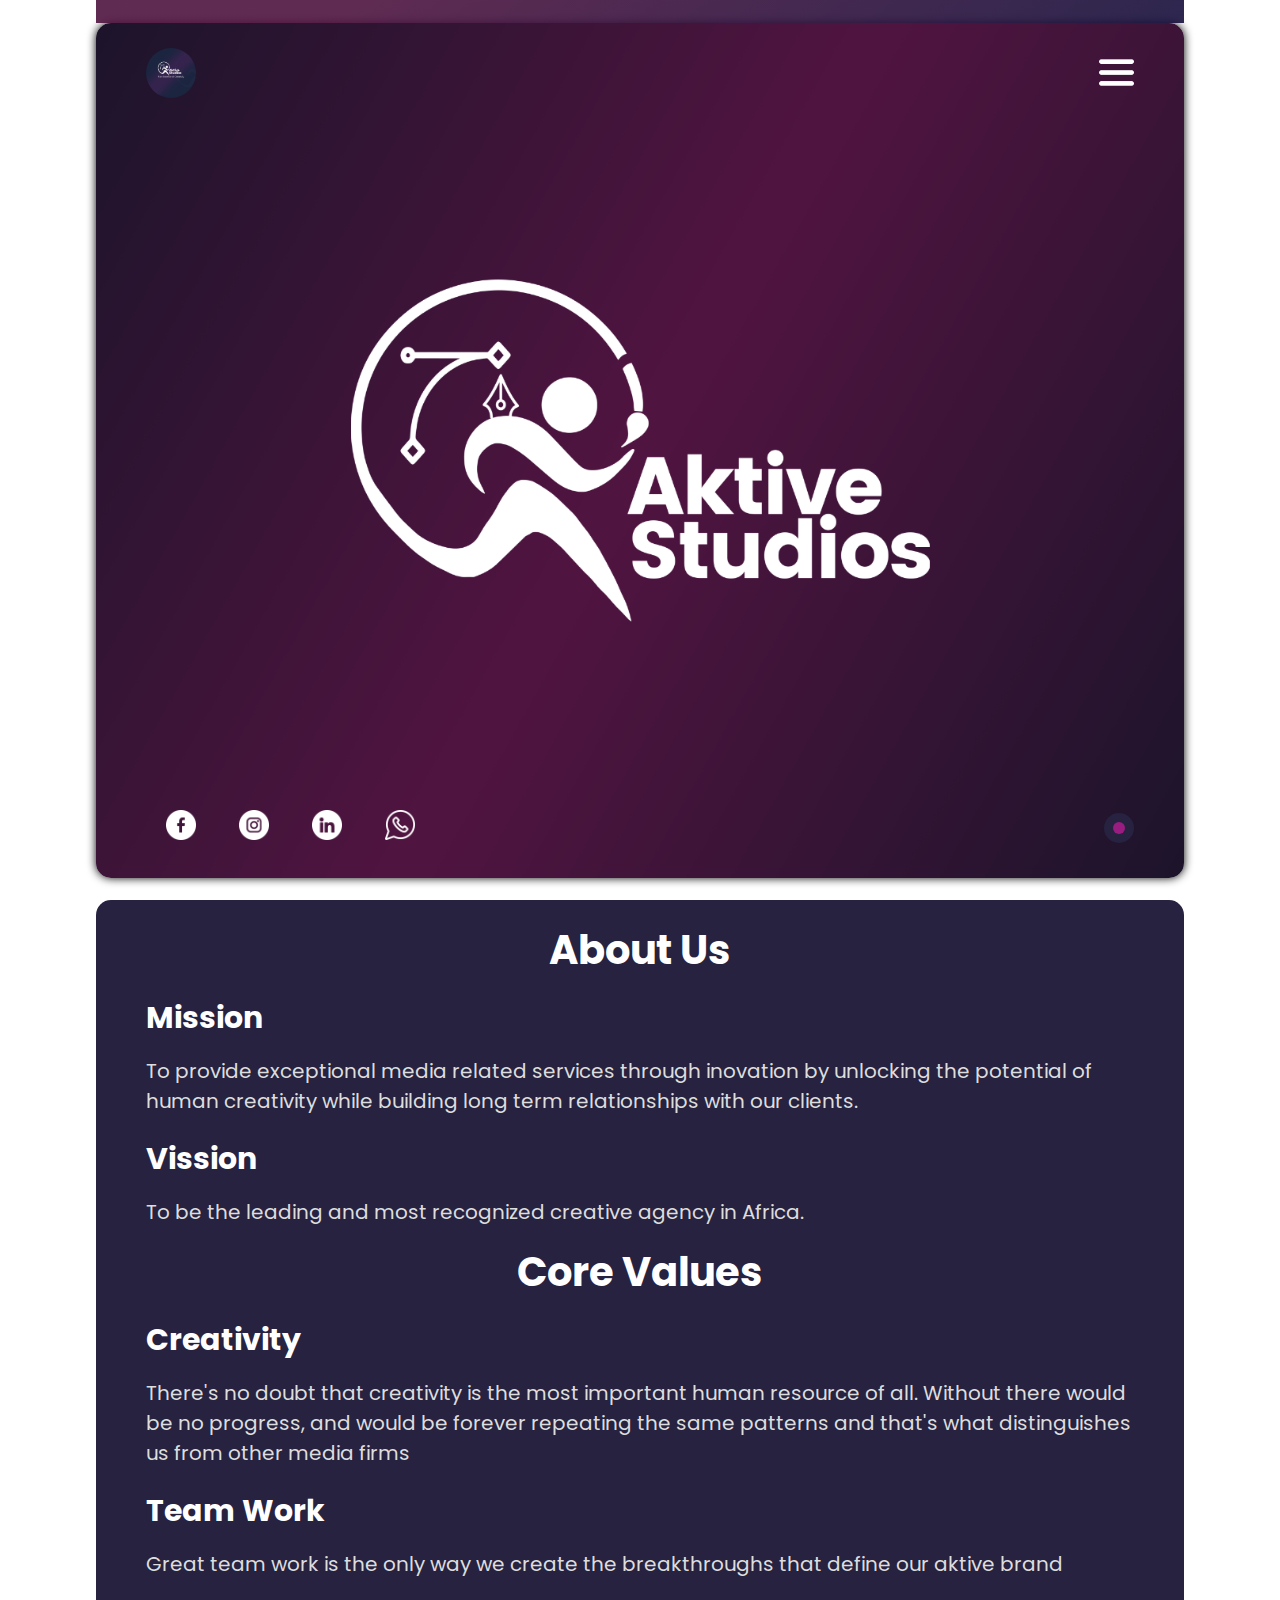
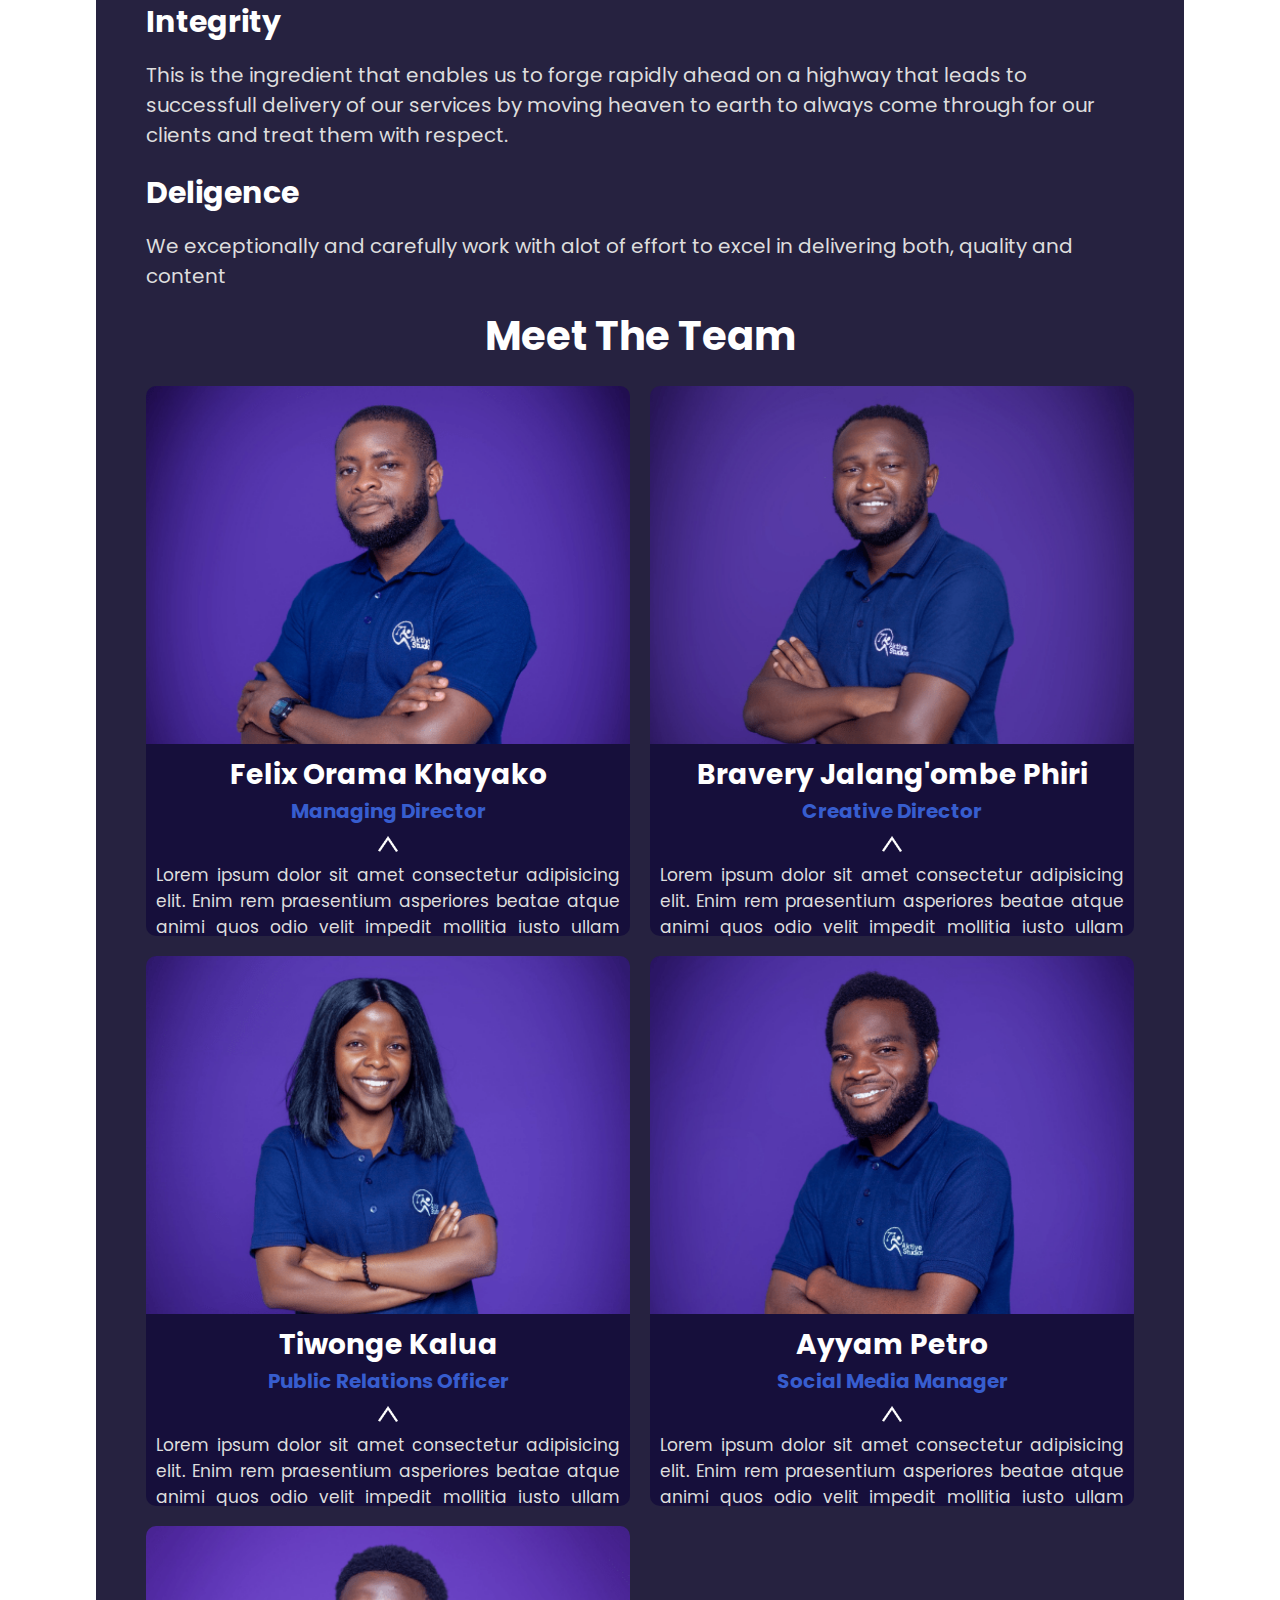
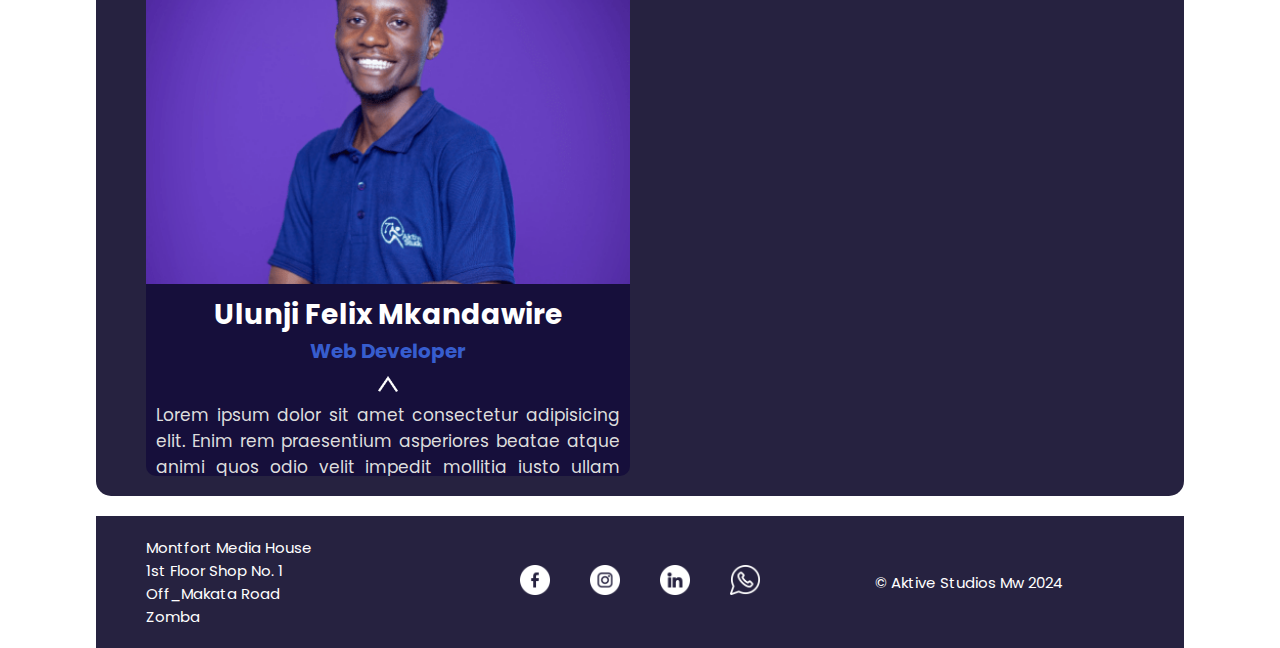
==== about.html @ d909a80d "Initial commit" ====
<!DOCTYPE html>
<html lang="en">
  <head>
    <meta charset="UTF-8" />
    <meta name="viewport" content="width=device-width, initial-scale=1.0" />
    <title>About-Aktive Studios</title>
    <!-- GOOGLE FONTS -->
    <link rel="preconnect" href="https://fonts.googleapis.com" />
    <link rel="preconnect" href="https://fonts.gstatic.com" crossorigin />
    <link
      href="https://fonts.googleapis.com/css2?family=Poppins:wght@400;500;700&display=swap"
      rel="stylesheet"
    />
    <!-- SWIPER CSS -->
    <link
      rel="stylesheet"
      href="https://cdn.jsdelivr.net/npm/swiper@11/swiper-bundle.min.css"
    />

    <!-- FAVICON -->
    <link rel="icon" type="image/x-icon" href="/favicon/favicon.ico" />
    <!-- CSS -->
    <link rel="stylesheet" href="/css/style.css" />
  </head>
  <body>
    <!-- HERO SECTION -->
    <header class="header">
      <div class="header__hero-section header__other-pages">
        <!-- HERO-SECTION-LEFT-SIDE -->
        <div class="hero-section__left hero-section__left--other-pages">
          <div class="left__social-media-icons">
            <a href="#"
              ><img src="/project-assests/icons/facebook.png" alt="FaceBook"
            /></a>
            <a href="#"
              ><img src="/project-assests/icons/instagram.png" alt="Instagram"
            /></a>
            <a href="#"
              ><img src="/project-assests/icons/linkedin.png" alt="Linkedin"
            /></a>
            <a href="#"
              ><img src="/project-assests/icons/whatsapp.png" alt="Linkedin"
            /></a>
          </div>
        </div>
        <!-- HERO-SECTION-RIGHT-SIDE -->
        <div
          class="hero-section__right hero-section__right--other-pages hero__about-page"
        >
          <!-- NAVIGATION -->
          <nav
            class="hero-section__right-navigation hero-section__right-navigation--other-pages"
          >
            <!-- LOGO -->
            <div
              class="right-navigation__logo right-navigation__logo--other-pages"
            >
              <a href="./index.html">
                <img
                  src="/project-assests/aktive-stu-compressed/Display-min.jpg"
                  alt="Logo"
                />
              </a>
            </div>
            <!-- NAVIGITON LINKS -->
            <ul class="right-navigation__links">
              <li><a href="./index.html">Home</a></li>
              <li class="dropdown-parent">
                <a href="#">Services</a>
                <!-- DROPDOWN -->
                <ul class="dropdown">
                  <li><a href="./photography.html">Photography</a></li>
                  <li><a href="#">Videography</a></li>
                  <li><a href="./graphic-design.html">Graphic Design</a></li>
                  <li><a href="#">Web Development</a></li>
                  <li><a href="#">Social Media Management</a></li>
                </ul>
              </li>
              <!-- <li><a href="#">News</a></li> -->
              <li><a href="./contact.html">Contact Us</a></li>
              <li><a href="#">About Us</a></li>
            </ul>
            <!-- NAVIGATION MENU-CLOSE ICON -->
            <div class="right-navigation__icon"></div>
          </nav>
          <!-- CALL TO ACTION -->
          <div
            class="hero-section__right-bottom hero-section__right-bottom--other-pages zero-about-page"
          >
            <div
              class="left__social-media-icons social-media-right social-media-right--other-pages"
            >
              <a href="#"
                ><img src="/project-assests/icons/facebook.png" alt="FaceBook"
              /></a>
              <a href="#"
                ><img
                  src="/project-assests/icons/instagram.png"
                  alt="Instagram"
              /></a>
              <a href="#"
                ><img src="/project-assests/icons/linkedin.png" alt="Linkedin"
              /></a>
              <a href="#"
                ><img src="/project-assests/icons/whatsapp.png" alt="Linkedin"
              /></a>
            </div>

            <button class="right-bottom__button btn btn__about-page">
              Contact Now
            </button>
            <div class="right-bottom__glow" title="We are open">
              <span class="glow__inner-circle"></span>
            </div>
          </div>
          <!-- SMALL SCREEN NAVIGATION -->
          <div class="nav-sm">
            <ul class="nav-sm__links">
              <li><a href="./index.html">Home</a></li>
              <li><a href="#">News</a></li>
              <li><a href="./contact.html">Contact Us</a></li>
              <li><a href="./about.html">About Us</a></li>
              <hr />
              <li><a href="./photography.html">Photography</a></li>
              <li><a href="#">Videography</a></li>
              <li><a href="./graphic-design.html">Graphic Design</a></li>
              <li><a href="#">Social Media Management</a></li>
              <li><a href="#">Web Design and Development</a></li>
            </ul>
          </div>
        </div>
      </div>
    </header>
    <main class="main">
      <!-- STATEMENTS -->
      <section class="main__about-statements">
        <h2 class="about-statements__title">About Us</h2>
        <!-- START -->
        <div class="about-statement__description-container">
          <!-- MISSION -->
          <h2 class="description-conatiner__title">Mission</h2>
          <p class="description-container__description">
            To provide exceptional media related services through inovation by
            unlocking the potential of human creativity while building long term
            relationships with our clients.
          </p>
        </div>
        <!-- VISSION -->
        <div class="about-statement__description-container">
          <h2 class="description-conatiner__title">Vission</h2>
          <p class="description-container__description">
            To be the leading and most recognized creative agency in Africa.
          </p>
        </div>
        <!-- CORE VALUES -->
        <h2 class="about-statements__title">Core Values</h2>
        <!-- CORE - CREATIVITY -->
        <div class="about-statement__description-container">
          <h2 class="description-conatiner__title">Creativity</h2>
          <p class="description-container__description">
            There&apos;s no doubt that creativity is the most important human
            resource of all. Without there would be no progress, and would be
            forever repeating the same patterns and that&apos;s what
            distinguishes us from other media firms
          </p>
        </div>
        <!-- CORE - TEAM WORK -->
        <div class="about-statement__description-container">
          <h2 class="description-conatiner__title">Team Work</h2>
          <p class="description-container__description">
            Great team work is the only way we create the breakthroughs that
            define our aktive brand
          </p>
        </div>
        <!-- CORE - INTEGRITY -->
        <div class="about-statement__description-container">
          <h2 class="description-conatiner__title">Integrity</h2>
          <p class="description-container__description">
            This is the ingredient that enables us to forge rapidly ahead on a
            highway that leads to successfull delivery of our services by moving
            heaven to earth to always come through for our clients and treat
            them with respect.
          </p>
        </div>
        <!-- CORE - DELIGENCE -->
        <div class="about-statement__description-container">
          <h2 class="description-conatiner__title">Deligence</h2>
          <p class="description-container__description">
            We exceptionally and carefully work with alot of effort to excel in
            delivering both, quality and content
          </p>
        </div>
      </section>
      <!-- TEAM -->
      <section class="main__about-team">
        <h2 class="about-team__title">Meet The Team</h2>
        <!-- CARD -->
        <div class="about-team__felix card card--profile">
          <!-- INSIDE CARD -->
          <div
            class="about-team__profile-picture about-team__profile-picture--felix"
          ></div>
          <div class="about-team__description">
            <h2 class="profile-name">Felix Orama Khayako</h2>
            <h3 class="profile-title">Managing Director</h3>

            <img
              class="up-arrow"
              src="/project-assests/images/Aktive Arrow Up.png"
              alt="Up arrow"
            />

            <p class="profile-description">
              Lorem ipsum dolor sit amet consectetur adipisicing elit. Enim rem
              praesentium asperiores beatae atque animi quos odio velit impedit
              mollitia iusto ullam sequi ipsum architecto esse, maxime
              dignissimos nisi recusandae.
            </p>
          </div>
          <!-- INSIDE CARD END-->
        </div>
        <!-- CARD -->
        <div class="about-team__brave card card--profile">
          <!-- INSIDE CARD -->
          <div
            class="about-team__profile-picture about-team__profile-picture--bravery"
          ></div>
          <div class="about-team__description">
            <h2 class="profile-name">Bravery Jalang&apos;ombe Phiri</h2>
            <h3 class="profile-title">Creative Director</h3>

            <img
              class="up-arrow"
              src="/project-assests/images/Aktive Arrow Up.png"
              alt="Up arrow"
            />

            <p class="profile-description">
              Lorem ipsum dolor sit amet consectetur adipisicing elit. Enim rem
              praesentium asperiores beatae atque animi quos odio velit impedit
              mollitia iusto ullam sequi ipsum architecto esse, maxime
              dignissimos nisi recusandae.
            </p>
          </div>
          <!-- INSIDE CARD END-->
        </div>
        <!-- CARD -->
        <div class="about-team__tiwo card card--profile">
          <!-- INSIDE CARD -->
          <div
            class="about-team__profile-picture about-team__profile-picture--tiwo"
          ></div>
          <div class="about-team__description">
            <h2 class="profile-name">Tiwonge Kalua</h2>
            <h3 class="profile-title">Public Relations Officer</h3>

            <img
              class="up-arrow"
              src="/project-assests/images/Aktive Arrow Up.png"
              alt="Up arrow"
            />

            <p class="profile-description">
              Lorem ipsum dolor sit amet consectetur adipisicing elit. Enim rem
              praesentium asperiores beatae atque animi quos odio velit impedit
              mollitia iusto ullam sequi ipsum architecto esse, maxime
              dignissimos nisi recusandae.
            </p>
          </div>
          <!-- INSIDE CARD END-->
        </div>
        <!-- CARD -->
        <div class="about-team__ayami card card--profile">
          <!-- INSIDE CARD -->
          <div
            class="about-team__profile-picture about-team__profile-picture--ayami"
          ></div>
          <div class="about-team__description">
            <h2 class="profile-name">Ayyam Petro</h2>
            <h3 class="profile-title">Social Media Manager</h3>

            <img
              class="up-arrow"
              src="/project-assests/images/Aktive Arrow Up.png"
              alt="Up arrow"
            />

            <p class="profile-description">
              Lorem ipsum dolor sit amet consectetur adipisicing elit. Enim rem
              praesentium asperiores beatae atque animi quos odio velit impedit
              mollitia iusto ullam sequi ipsum architecto esse, maxime
              dignissimos nisi recusandae.
            </p>
          </div>
          <!-- INSIDE CARD END-->
        </div>
        <!-- CARD -->
        <div class="about-team__ulunji card card--profile">
          <!-- INSIDE CARD -->
          <div
            class="about-team__profile-picture about-team__profile-picture--ulunji"
          ></div>
          <div class="about-team__description">
            <h2 class="profile-name">Ulunji Felix Mkandawire</h2>
            <h3 class="profile-title">Web Developer</h3>

            <img
              class="up-arrow"
              src="/project-assests/images/Aktive Arrow Up.png"
              alt="Up arrow"
            />

            <p class="profile-description">
              Lorem ipsum dolor sit amet consectetur adipisicing elit. Enim rem
              praesentium asperiores beatae atque animi quos odio velit impedit
              mollitia iusto ullam sequi ipsum architecto esse, maxime
              dignissimos nisi recusandae.
            </p>
          </div>
          <!-- INSIDE CARD END-->
        </div>
      </section>
    </main>
    <!-- FOOTER -->
    <footer class="footer" style="display: non">
      <div class="footer__address">
        <h2 class="address__title" style="display: none">Physical Address</h2>
        <p class="address__description">
          Montfort Media House<br />
          1st Floor Shop No. 1<br />
          Off_Makata Road<br />
          Zomba
        </p>
      </div>

      <div class="hero-section__social-media-icons--footer">
        <a href="#">
          <img
            class="social-media social-media--facebook"
            src="/project-assests/icons/facebook.png"
            alt="FaceBook"
          />
        </a>
        <a href="#">
          <img
            class="social-media social-media--instagram"
            src="/project-assests/icons/instagram.png"
            alt="Instagram"
          />
        </a>
        <a href="#">
          <img
            class="social-media social-media--linkedin"
            src="/project-assests/icons/linkedin.png"
            alt="LinkedIn"
          />
        </a>
        <a href="#">
          <img
            class="social-media social-media--whatsapp"
            src="/project-assests/icons/whatsapp.png"
            alt="WhatsApp"
          />
        </a>
      </div>
      <div class="footer__copyright">
        <p class="copyright__info">&copy; Aktive Studios Mw 2024</p>
      </div>
    </footer>
    <!-- SWIPER JS -->
    <script src="https://cdn.jsdelivr.net/npm/swiper@11/swiper-bundle.min.js"></script>
    <!-- JAVASCRIPT -->
    <script src="/javascript/main.js"></script>
  </body>
</html>
---- css/style.css ----
@import url("https://fonts.googleapis.com/css2?family=Black+Ops+One&display=swap");
*,
*::before,
*::after {
  box-sizing: border-box;
  font-family: "Poppins", sans-serif;
  list-style-type: none;
  text-decoration: none;
  margin: 0;
  padding: 0;
}

html {
  font-size: 62.5%;
  scroll-behavior: smooth;
}

body {
  text-decoration: none;
  background-color: #fff;
}

.header {
  display: flex;
  align-items: center;
  justify-content: center;
  height: 100vh;
  width: 100%;
}
.header__hero-section {
  box-shadow: 0 0 10px #050505;
  border-radius: 1.5em;
  height: 95vh;
  width: 85%;
  display: grid;
  grid-template-areas: "hero-section__left hero-section__right";
  grid-template-columns: repeat(2, minmax(0, 1fr));
  grid-template-rows: repeat(1, minmax(0, 1fr));
}

.hero-section__right {
  background-image: url("/project-assests/aktive-stu-compressed/adobe-products-on-tablet-min.jpg");
  background-size: cover;
  background-position: center;
  background-repeat: no-repeat;
  grid-area: hero-section__right;
  border-top-right-radius: 1.5em;
  border-bottom-right-radius: 1.5em;
  position: relative;
  animation: switchBanner;
  animation-duration: 25s;
  animation-timing-function: ease-in-out;
  animation-iteration-count: infinite;
  animation-direction: alternate;
}
.hero-section__right:hover {
  cursor: pointer;
  animation-play-state: paused;
}
.hero-section__right-navigation {
  display: flex;
  align-items: center;
  justify-content: center;
  justify-content: flex-end;
  padding: 0 5em;
  height: 10em;
  width: 100%;
  position: relative;
  overflow-x: hidden;
}

@keyframes switchBanner {
  0% {
    background-image: url("/project-assests/aktive-stu-compressed/adobe-products-on-tablet-min.jpg");
    background-size: cover;
    background-position: center;
    background-repeat: no-repeat;
  }
  25% {
    background-image: url("/project-assests/aktive-stu-compressed/cameras-min.jpg");
    background-size: cover;
    background-position: center;
    background-repeat: no-repeat;
  }
  50% {
    background-image: url("/project-assests/aktive-stu-compressed/programming-min.jpg");
    background-size: cover;
    background-position: center;
    background-repeat: no-repeat;
  }
  75% {
    background-image: url("/project-assests/aktive-stu-compressed/shiny-lens-min.jpg");
    background-size: cover;
    background-position: center;
    background-repeat: no-repeat;
  }
  100% {
    background-image: url("/project-assests/aktive-stu-compressed/social-media-woman-laptop-min.jpg");
    background-size: cover;
    background-position: center;
    background-repeat: no-repeat;
  }
}
.right-navigation__logo {
  height: 5em;
  width: 5em;
  display: none;
}
.right-navigation__logo img {
  border-radius: 100%;
  height: 100%;
  width: 100%;
}

.right-navigation__links {
  display: flex;
  align-items: center;
  justify-content: center;
  padding: 0;
  position: relative;
  transition: all 250ms ease-in-out 5ms;
  transform: translateX(1000px);
}
.right-navigation__links li {
  margin: 0 1.5em;
  transition: all 250ms ease-in-out 5ms;
}
.right-navigation__links li a {
  padding: 0;
  font-size: 1.4em;
  font-weight: 500;
  color: #fff;
  transition: all 250ms ease-in-out 5ms;
}
.right-navigation__links li a:hover {
  color: #b61b90;
}

.right-navigation__icon {
  background-image: url("/project-assests/icons/menu.png");
  background-size: cover;
  background-position: center;
  background-repeat: no-repeat;
  cursor: pointer;
  width: 35px;
  height: 35px;
  filter: invert(1);
  transition: all 250ms ease-in-out 5ms;
}

.right-navigation__icon.nav--close {
  background-image: url("/project-assests/icons/close.png");
  background-size: cover;
  background-position: center;
  background-repeat: no-repeat;
  cursor: pointer;
  width: 20px;
  height: 20px;
  filter: invert(1);
  transition: all 250ms ease-in-out 5ms;
}

.hero-section__right-navigation.view-overflow {
  overflow-x: visible;
}

.dropdown {
  position: absolute;
  display: none;
  background-color: rgba(22, 15, 59, 0.8);
  background-image: linear-gradient(to left top, rgba(22, 15, 59, 0.8), rgba(79, 20, 64, 0.5) 40%, rgba(79, 20, 64, 0.5) 50%, rgba(22, 15, 59, 0.8));
  border-radius: 0.5em;
  padding: 0.5em 2em;
}
.dropdown li {
  margin: 1.5em 0;
}

.dropdown.active {
  display: block;
}

.hero-section__left {
  background-image: url("/project-assests/aktive-stu-compressed/Display-min.jpg");
  background-size: cover;
  background-position: center;
  background-repeat: no-repeat;
  border-top-left-radius: 1.5em;
  border-bottom-left-radius: 1.5em;
  grid-area: hero-section__left;
  position: relative;
  padding: 0 5em;
}

.left__social-media-icons {
  position: absolute;
  bottom: 0;
  height: 10em;
  width: 100%;
  display: flex;
  align-items: center;
  justify-content: center;
  justify-content: flex-start;
}
.left__social-media-icons img {
  filter: invert(1);
  height: 30px;
  margin: 0 2em;
  transition: all 250ms ease-in-out 5ms;
  width: 30px;
}
.left__social-media-icons img:hover {
  transform: translateY(-5px);
  filter: invert(50);
  opacity: 0.5;
}

.hero-section__right-bottom {
  position: absolute;
  bottom: 0;
  width: 100%;
  height: 10em;
  display: flex;
  align-items: center;
  justify-content: center;
  justify-content: space-between;
  padding: 0 5em;
}

.btn {
  font-size: 2em;
  padding: 15px 30px;
  color: #fff;
  background: transparent;
  outline: 0;
  overflow: hidden;
  border: 2px solid #1b2540;
  cursor: pointer;
  position: relative;
  border-radius: 5px;
  transition: all 250ms ease-in-out 5ms;
}

.btn.btn:hover {
  box-shadow: 1px 1px 5px #1b2540;
  transform: scale(1.1);
}

.btn::before {
  content: "";
  width: 100%;
  height: 100%;
  position: absolute;
  left: 0;
  top: 0;
  transform: translateX(-100%);
  background: linear-gradient(90deg, transparent, #1b2540, transparent);
  transition: all 500ms ease;
}

.btn:hover::before {
  left: 100%;
  transform: translateX(100%);
}

.right-bottom__glow {
  display: flex;
  align-items: center;
  justify-content: center;
  background: rgb(23, 252, 23);
  border-radius: 100%;
  border: none;
  box-shadow: 0 0 10px 2px rgb(23, 252, 23);
  cursor: pointer;
  height: 30px;
  width: 30px;
  animation: bubble_glow 4s alternate 0ms infinite;
  transition: all 250ms ease-in-out 5ms;
}

.glow__inner-circle {
  width: 12px;
  height: 12px;
  background: #ffffff;
  border: none;
  border-radius: 100%;
  filter: opacity(0.8);
}

.right-bottom__glow.close {
  animation: none;
  box-shadow: none;
  background: #262240;
}

.glow__inner-circle.close {
  background: #b61b90;
}

@keyframes bubble_glow {
  0% {
    transform: scale(1);
  }
  50% {
    box-shadow: 0 0 10px 3px rgb(23, 252, 23);
    filter: hue-rotate(220deg);
    transform: scale(1.19);
  }
  100% {
    transform: scale(1);
  }
}
@media (max-width: 1024px) {
  .hero-section__right-navigation {
    display: flex;
    align-items: center;
    justify-content: center;
    justify-content: flex-end;
    padding: 0 2em;
    height: 10em;
    width: 100%;
    position: relative;
    overflow-x: hidden;
  }
  .btn {
    font-size: 2em;
    padding: 10px 20px;
  }
  .header__hero-section {
    height: 95vh;
    width: 90%;
  }
}
@media (max-width: 768px) {
  .header {
    display: block;
    height: 70vh;
  }
  .header__hero-section {
    width: 100%;
    height: 70vh;
    border: none;
    box-shadow: none;
    border-radius: none;
    grid-template-areas: "hero-section__right";
    grid-template-columns: repeat(1, minmax(0, 1fr));
    grid-template-rows: repeat(1, minmax(0, 1fr));
  }
  .header__hero-section .hero-section__left {
    display: none;
  }
  .header__hero-section .hero-section__right {
    border-radius: 0;
  }
  .hero-section__right-navigation {
    justify-content: space-between;
    padding: 0 2.5em;
    height: 10em;
    width: 100%;
  }
  .right-navigation__logo {
    display: block;
  }
  .right-navigation__links {
    display: flex;
    align-items: center;
    justify-content: center;
    transition: all 250ms ease-in-out 5ms;
  }
  .right-navigation__links li {
    margin: 0 0.5em;
    transition: all 250ms ease-in-out 5ms;
  }
  .hero-section__right-bottom {
    bottom: 0;
    width: 100%;
    height: 20em;
    display: flex;
    align-items: center;
    justify-content: center;
    flex-direction: column;
    padding: 0;
  }
  .right-bottom__glow {
    margin-top: 15px;
  }
  .btn {
    font-size: 2em;
    padding: 8px 20px;
  }
}
@media (max-width: 430px) {
  .header {
    display: block;
    height: 60vh;
  }
  .header__hero-section {
    width: 100%;
    height: 60vh;
    border: none;
    box-shadow: none;
    border-radius: none;
    grid-template-areas: "hero-section__right";
    grid-template-columns: repeat(1, minmax(0, 1fr));
    grid-template-rows: repeat(1, minmax(0, 1fr));
  }
  .header__hero-section .hero-section__left {
    display: none;
  }
  .header__hero-section .hero-section__right {
    border-radius: 0;
  }
  .hero-section__right-navigation {
    justify-content: space-between;
    padding: 0 2.5em;
    height: 10em;
    width: 100%;
  }
  .right-navigation__logo {
    display: block;
  }
  .right-navigation__links {
    display: flex;
    align-items: center;
    justify-content: center;
    transition: all 250ms ease-in-out 5ms;
  }
  .right-navigation__links li {
    margin: 0;
    transition: all 250ms ease-in-out 5ms;
  }
  .hero-section__right-bottom {
    bottom: 0;
    width: 100%;
    height: 20em;
    display: flex;
    align-items: center;
    justify-content: center;
    flex-direction: column;
    padding: 0;
  }
  .right-bottom__glow {
    margin-top: 15px;
  }
  .btn {
    font-size: 2em;
    padding: 8px 20px;
  }
}
.main {
  background-color: #262240;
  border-radius: 1.5em;
  padding: 2em 5em;
  width: 85%;
  margin-inline: auto;
}

.card {
  background: linear-gradient(to left top, #1b2540, #4f1440 40%, #4f1440 50%, #262240);
  border-radius: 1em;
  position: relative;
  height: 35em;
  overflow: hidden;
  transition: all 250ms ease-in-out 5ms;
}
.card:hover {
  cursor: pointer;
  transform: scale(1.025);
}

.main__overview {
  display: grid;
  grid-template-areas: "title title" "photography videography" "web-design graphic-design" "social-media-management .";
  grid-template-rows: repeat(4, minmax(0, auto));
  grid-template-columns: repeat(2, minmax(0, 1fr));
  gap: 2em;
}

.main__overview-title {
  grid-area: title;
  color: #fff;
  font-size: 5em;
  font-weight: 700;
  text-align: center;
}

.main__overview-photography {
  grid-area: photography;
  background-image: url("/project-assests/aktive-stu-compressed/photographer-vector-web-min.png");
  background-size: cover;
  background-position: center;
  background-repeat: no-repeat;
}

.main__overview-videography {
  grid-area: videography;
  background-image: url("/project-assests/aktive-stu-compressed/videographers-vector-web-min.jpg");
  background-size: cover;
  background-position: center;
  background-repeat: no-repeat;
}

.main__overview-graphic-design {
  grid-area: graphic-design;
  background-image: url("/project-assests/images/graphics-animated-2.jpg");
  background-size: cover;
  background-position: center;
  background-repeat: no-repeat;
}

.main__overview-web-development {
  grid-area: web-design;
  background-image: url("/project-assests/aktive-stu-compressed/web-developer-vector-web-min.png");
  background-size: cover;
  background-position: center;
  background-repeat: no-repeat;
}

.main__overview-social-media-management {
  grid-area: social-media-management;
  background-image: url("/project-assests/aktive-stu-compressed/social-media-management-vector-web-min.jpg");
  background-size: cover;
  background-position: center;
  background-repeat: no-repeat;
}

.card__description {
  position: absolute;
  bottom: 0;
  background: rgba(22, 15, 59, 0.6);
  border-bottom-right-radius: 1em;
  border-bottom-right-radius: 1em;
  width: 100%;
  padding: 0.5em 2em;
  transition: all 250ms ease-in-out 5ms;
  transform: translateY(100px);
}
.card__description:hover {
  transform: translateY(0);
}

.min-description-title {
  color: #fff;
  margin-bottom: 10px;
  font-size: 2em;
}

.min-description {
  color: #fff;
  font-size: 1.6em;
  opacity: 0;
}
.min-description:hover {
  opacity: 1;
}

@media (max-width: 1024px) {
  .main {
    width: 90%;
  }
  .card {
    border-radius: 0.8em;
    height: 25em;
  }
  .card__description {
    position: absolute;
    bottom: 0;
    background: rgba(22, 15, 59, 0.6);
    border-bottom-right-radius: 0.8em;
    border-bottom-right-radius: 0.8em;
    width: 100%;
    padding: 0.25em 2em;
    transform: translateY(150px);
  }
  .card__description:hover {
    transform: translateY(0);
  }
  .min-description-title {
    margin-bottom: 5px;
    font-size: 1.7em;
  }
  .min-description {
    font-size: 1.5em;
    opacity: 0;
  }
  .min-description:hover {
    opacity: 1;
  }
}
@media (max-width: 768px) {
  .main {
    background-color: #262240;
    border-radius: 0;
    padding: 0.5em 2.5em;
    width: 100%;
    margin-inline: auto;
  }
}
@media (max-width: 430px) {
  .card {
    height: 22em;
    border-radius: 0.5em;
  }
  .main {
    background-color: #262240;
    border-radius: 0;
    padding: 2em 2em;
    width: 100%;
  }
  .main__overview {
    grid-template-areas: "title" "photography" "videography" "web-design" "graphic-design" "social-media-management";
    grid-template-rows: repeat(6, minmax(0, auto));
    grid-template-columns: auto;
    gap: 2em;
  }
  .main__overview-title {
    font-size: 3em;
  }
  .card__description {
    border-bottom-right-radius: 0.5em;
    border-bottom-right-radius: 0.5em;
    transform: translateY(100px);
  }
  .min-description-title {
    font-size: 2em;
  }
  .min-description {
    font-size: 1.2em;
  }
  .right-navigation__links {
    display: none;
  }
}
.main__news {
  display: grid;
  grid-template-areas: "news" "news__description";
  grid-template-columns: auto;
  grid-template-rows: repeat(2, minmax(0, auto));
  gap: 2em;
  margin-top: 2em;
}

.main__news-title {
  color: #fff;
  font-size: 4em;
  font-weight: 700;
  text-align: center;
  grid-area: news;
}

.main__news-container {
  grid-area: news__description;
  height: 50em;
  border-radius: 1.5em;
  box-shadow: 0 0 10px #050505;
  background-image: linear-gradient(to bottom, #000 70%, #160f3b 70%);
}

.news__banner {
  width: 100%;
  height: 70%;
  border-top-right-radius: 1.5em;
  border-top-left-radius: 1.5em;
  background-image: url("/project-assests/aktive-stu-compressed/gaming-set-up-min.jpg");
  background-size: cover;
  background-position: center;
  background-repeat: no-repeat;
  background-position: top;
  display: flex;
  align-items: center;
  justify-content: center;
}

.banner__inner-content {
  color: #fff;
  font-size: 4em;
  font-weight: 700;
  text-align: center;
  font-size: 8em;
  text-transform: uppercase;
  font-family: "Black Ops One", system-ui;
  mix-blend-mode: difference;
}

.news__description {
  width: 100%;
  height: 30%;
  padding: 0.5em 2em;
  font-size: 2em;
  color: #fff;
}

@media (max-width: 1024px) {
  .main__news-container {
    grid-area: news__description;
    height: 40em;
    border-radius: 1em;
  }
  .news__banner {
    width: 100%;
    height: 70%;
    border-top-right-radius: 1em;
    border-top-left-radius: 1em;
    background-image: url("/project-assests/aktive-stu-compressed/gaming-set-up-min.jpg");
    background-size: cover;
    background-position: center;
    background-repeat: no-repeat;
    background-position: top;
    display: flex;
    align-items: center;
    justify-content: center;
  }
  .news__description {
    font-size: 1.8em;
    color: #fff;
    text-align: justify;
  }
}
@media (max-width: 430px) {
  .main__news-container {
    height: 30em;
    border-radius: 0.5em;
    box-shadow: 0 0 10px rgba(5, 5, 5, 0.5);
  }
  .news__banner {
    border-top-right-radius: 0.5em;
    border-top-left-radius: 0.5em;
  }
  .main__news-title {
    font-size: 3em;
  }
  .banner__inner-content {
    font-size: 4.5em;
  }
  .news__description {
    font-size: 1.2em;
  }
}
.swiper {
  margin-top: 2em;
  height: 50em;
  border-radius: 1em;
  width: 100%;
}

.index-swiper {
  height: 25em;
}

.swiper-slide {
  text-align: center;
  font-size: 18px;
  background-color: #0e1425;
  display: flex;
  justify-content: center;
  align-items: center;
}

.client-title {
  color: #fff;
  font-size: 4em;
  font-weight: 700;
  text-align: center;
  margin: 0.5em 0;
}

@media (max-width: 430px) {
  .client-title {
    font-size: 3em;
  }
}
.client-logo {
  width: 220px;
  -o-object-fit: cover;
     object-fit: cover;
  border-radius: 0.5em;
}

.main__client-logos {
  width: 100%;
  overflow: hidden;
  height: 15em;
  border-radius: 1em;
  margin-top: 2em;
  display: flex;
  align-items: center;
  justify-content: center;
}

.client-logos__group-1,
.client-logos__group-2 {
  display: flex;
  align-items: center;
  justify-content: center;
  padding: 0.5em;
  gap: 2em;
}

@media (max-width: 430px) {
  .swiper {
    height: 22em;
    border-radius: 0.5em;
  }
}
.footer {
  display: grid;
  grid-template-areas: "footer__address hero-section__social-media-icons--footer footer__copyright";
  grid-template-columns: repeat(3, minmax(0, 1fr));
  grid-template-rows: repeat(1, minmax(0, auto));
  padding: 2em 5em;
  width: 85%;
  background: #262240;
  margin-inline: auto;
  margin-top: 2em;
}

.footer__address {
  grid-area: footer__address;
  justify-self: flex-start;
}

.hero-section__social-media-icons--footer {
  grid-area: hero-section__social-media-icons--footer;
}
.hero-section__social-media-icons--footer img {
  filter: invert(1);
  height: 30px;
  margin: 0 2em;
  transition: all 250ms ease-in-out 5ms;
  width: 30px;
}
.hero-section__social-media-icons--footer img:hover {
  transform: translateY(-5px);
  filter: invert(50);
  opacity: 0.5;
}

.footer__copyright {
  grid-area: footer__copyright;
  justify-self: center;
  align-self: center;
  color: #fff;
  font-size: 1.5em;
}

.address__title {
  color: #fff;
  font-size: 4em;
  font-weight: 700;
  text-align: center;
  -moz-text-align-last: left;
       text-align-last: left;
  font-size: 3.5em;
  margin-bottom: 0.5em;
}

.address__description {
  color: #fff;
  text-align: justify;
  font-size: 1.5em;
}

.hero-section__social-media-icons--footer {
  display: flex;
  align-items: center;
  justify-content: center;
  align-self: center;
}

@media (max-width: 1024px) {
  .footer {
    width: 90%;
  }
}
@media (max-width: 768px) {
  .client-logo {
    width: 180px;
  }
  .footer {
    padding: 2em 5em;
    width: 100%;
  }
  .hero-section__social-media-icons--footer img {
    filter: invert(1);
    height: 30px;
    margin: 0 0.5em;
    transition: all 250ms ease-in-out 5ms;
    width: 30px;
  }
}
@media (max-width: 430px) {
  .footer {
    grid-template-areas: "footer__address" "hero-section__social-media-icons--footer" "footer__copyright";
    grid-template-columns: repeat(1, minmax(0, 1fr));
    grid-template-rows: repeat(3, minmax(100px, auto));
    padding: 0.5em 2em;
    width: 100%;
    margin-top: 2em;
  }
  .hero-section__social-media-icons--footer {
    justify-self: start;
  }
  .footer__copyright {
    grid-area: footer__copyright;
    justify-self: start;
    color: #fff;
    font-size: 1.5em;
  }
  .address__title {
    font-size: 2em;
  }
}
.social-media-right {
  display: none;
}

.header__other-pages {
  display: grid;
  grid-template-areas: "hero-section__right";
  grid-template-columns: repeat(1, minmax(0, 1fr));
  grid-template-rows: repeat(1, minmax(0, 1fr));
}

.hero-section__left--other-pages {
  display: none;
}

.hero-section__right--other-pages {
  border-radius: 1.5em;
}

.social-media-right--other-pages {
  display: block;
  position: relative;
  height: auto;
  width: auto;
}

.right-navigation__logo--other-pages {
  display: block;
}

.hero-section__right-navigation--other-pages {
  justify-content: space-between;
}

.hero-section__right-bottom--other-pages {
  justify-content: space-between;
}

@media (max-width: 430px) {
  .social-media-right--other-pages {
    display: none;
  }
}
.btn__about-page {
  display: none;
}

.hero__about-page {
  background-image: url("/project-assests/images/contact-banner.png");
  animation: none;
}
.hero__about-page:hover {
  cursor: default;
}

.about-statements__title {
  color: #fff;
  font-size: 4em;
  font-weight: 700;
  text-align: center;
}

.description-conatiner__title {
  color: #fff;
  font-size: 3em;
  margin-bottom: 0.5em;
}

.description-container__description {
  color: #dddddd;
  font-size: 2em;
}

.about-statement__description-container {
  margin: 1em 0;
  padding: 0.5em 0;
}

@media (max-width: 430px) {
  .about-statements__title {
    font-size: 3em;
  }
  .description-conatiner__title {
    color: #fff;
    font-size: 2em;
    margin-bottom: 0.25em;
  }
  .description-container__description {
    color: #dddddd;
    font-size: 1.7em;
  }
}
.main__about-team {
  display: grid;
  grid-template-areas: "title title" "felix brave" "tiwo ayami" "ulunji .";
  grid-template-rows: repeat(4, minmax(0, auto));
  grid-template-columns: repeat(2, minmax(0, 1fr));
  gap: 2em;
}

.about-team__title {
  grid-area: title;
  color: #fff;
  font-size: 4em;
  font-weight: 700;
  text-align: center;
}

.about-team__felix {
  grid-area: felix;
}

.about-team__brave {
  grid-area: brave;
}

.about-team__tiwo {
  grid-area: tiwo;
}

.about-team__ayami {
  grid-area: ayami;
}

.about-team__ulunji {
  grid-area: ulunji;
}

.card--profile {
  height: 55em;
  background: none;
}

.about-team__profile-picture {
  width: 100%;
  height: 65%;
}

.about-team__description {
  width: 100%;
  height: 35%;
  padding: 1em;
  background-color: #160f3b;
}

.profile-name {
  color: #fff;
  font-size: 2.8em;
  text-align: center;
}

.profile-title {
  color: rgb(55, 93, 206);
  font-size: 2em;
  text-align: center;
}

.profile-description {
  color: #ddd;
  font-size: 1.7em;
  bottom: 0;
  transform: translateY(0px);
  transition: all 250ms ease-in-out 5ms;
  text-align: justify;
}
.profile-description:hover {
  background-color: rgb(22, 15, 59);
  transform: translateY(-110px);
  height: 100%;
}

.up-arrow {
  width: 20px;
  height: 16px;
  margin: 10px 0;
  display: block;
  margin-inline: auto;
  position: relative;
  transition: all 250ms ease-in-out 5ms;
  animation: animateDescription;
  animation-duration: 1s;
  animation-timing-function: ease-in-out;
  animation-iteration-count: infinite;
  animation-direction: alternate;
}

@keyframes animateDescription {
  0% {
    transform: translateY(0px);
  }
  50% {
    transform: translateY(5px);
  }
  100% {
    transform: translateY(0px);
  }
}
.about-team__profile-picture--felix {
  background-image: url("/project-assests/aktive-stu-compressed/team-felix-min.png");
  background-size: cover;
  background-repeat: no-repeat;
  background-size: cover;
  background-position: center;
  background-repeat: no-repeat;
}

.about-team__profile-picture--bravery {
  background-image: url("/project-assests/aktive-stu-compressed/team-bravery-min.png");
  background-size: cover;
  background-repeat: no-repeat;
  background-size: cover;
  background-position: center;
  background-repeat: no-repeat;
}

.about-team__profile-picture--tiwo {
  background-image: url("/project-assests/aktive-stu-compressed/team-teewo-min.png");
  background-size: cover;
  background-repeat: no-repeat;
  background-size: cover;
  background-position: center;
  background-repeat: no-repeat;
}

.about-team__profile-picture--ayami {
  background-image: url("/project-assests/aktive-stu-compressed/team-petro-min.png");
  background-size: cover;
  background-repeat: no-repeat;
  background-size: cover;
  background-position: center;
  background-repeat: no-repeat;
}

.about-team__profile-picture--ulunji {
  background-image: url("/project-assests/aktive-stu-compressed/team-ulunji-min.png");
  background-size: cover;
  background-repeat: no-repeat;
  background-size: cover;
  background-position: center;
  background-repeat: no-repeat;
}

@media (max-width: 1024px) {
  .card--profile {
    height: 40em;
    background: none;
  }
  .profile-name {
    font-size: 2.5em;
    text-align: center;
  }
  .profile-title {
    color: rgb(55, 93, 206);
    font-size: 1.6em;
    text-align: center;
  }
}
@media (max-width: 768px) {
  .card--profile {
    height: 40em;
    background: none;
  }
  .profile-name {
    font-size: 2em;
    text-align: center;
  }
  .profile-title {
    color: rgb(55, 93, 206);
    font-size: 1.5em;
    text-align: center;
  }
  .zero-about-page {
    display: none;
  }
}
@media (max-width: 430px) {
  .main__about-team {
    grid-template-areas: "title" "felix" "brave" "tiwo" "ayami" "ulunji";
    grid-template-rows: repeat(6, minmax(0, auto));
    grid-template-columns: auto;
    gap: 2em;
  }
  .about-team__title {
    font-size: 3em;
  }
  .about-team__profile-picture {
    width: 100%;
    height: 60%;
  }
  .card--profile {
    height: 40em;
  }
  .about-team__description {
    height: 40%;
    padding: 0.5em;
  }
  .profile-name {
    font-size: 2.2em;
  }
  .profile-title {
    font-size: 1.8em;
  }
  .profile-description {
    font-size: 1.6em;
  }
}
.hero-section__right--contact-page {
  background-image: url("/project-assests/aktive-stu-compressed/contact-person-vector-large-01-min.png");
  animation: none;
}

.hero-section__left--contact-page {
  background-image: none;
  background-color: #fff;
  display: flex;
  align-items: center;
  justify-content: center;
}

.aktive-img {
  width: 400px;
}

.left__social-media-icons--contact-page {
  left: 20px;
}

.left__social-media-icons--contact-page img {
  filter: none;
}
.left__social-media-icons--contact-page img:hover {
  filter: none;
}

.right-navigation__links--contact-page li a {
  position: relative;
  color: #0030aa;
}

.right-bottom__button--contact-page {
  color: #1b2540;
}

.main__contact-address {
  display: grid;
  grid-template-areas: "title title" "physical-address postal-address";
  grid-template-columns: repeat(2, minmax(0, 1fr));
  grid-template-rows: repeat(2, minmax(0, auto));
  gap: 2em;
}

.contact-address__title {
  grid-area: title;
  color: #fff;
  font-size: 4em;
  font-weight: 700;
  text-align: center;
}

.contact-address__physical-address {
  grid-area: physical-address;
}

.contact-address__postal-address {
  grid-area: postal-address;
}

.physical-address__title,
.postal-address__title {
  color: #fff;
  font-size: 2.5em;
  margin-bottom: 10px;
}

.physical-address__description,
.postal-address__description {
  color: #ddd;
  font-size: 1.6em;
}

.main__email-wrapper {
  display: grid;
  grid-template-areas: "img email";
  grid-template-columns: repeat(2, minmax(0, 1fr));
  grid-template-rows: auto;
  height: 50em;
  margin: 2em 0;
  background-color: #160f3b;
  border-radius: 1.5em;
}

.email-wrapper__left-side {
  grid-area: img;
  background-image: url("/project-assests/aktive-stu-compressed/contact-page-image-secondary-min.jpg");
  background-size: cover;
  background-position: center;
  background-repeat: no-repeat;
  border-top-left-radius: 1.5em;
  border-bottom-left-radius: 1.5em;
}

.email-wrapper__right-side {
  grid-area: email;
  display: flex;
  align-items: center;
  justify-content: center;
}

form {
  width: 90%;
  height: auto;
  color: #fff;
}

legend {
  font-size: 2em;
  font-weight: 600;
}

label,
input,
textarea {
  width: 100%;
  outline: 0;
  border: none;
  margin: 0.5em 0;
  border-radius: 0.25em;
}

label,
input {
  font-size: 1.6em;
}

input {
  padding: 0.5em;
}

textarea {
  resize: none;
  padding: 0.5em;
}

fieldset {
  border: none;
  padding: 0.5em;
}

.form-btn {
  padding: 10px 30px;
  border: 1px solid #fff;
}

@media (max-width: 1024px) {
  .main__email-wrapper {
    height: 45em;
    margin: 2em 0;
  }
  .main {
    padding: 1em 2.5em;
  }
}
@media (max-width: 430px) {
  .main__contact-address {
    grid-template-areas: "title" "physical-address" "postal-address";
    grid-template-columns: auto;
    grid-template-rows: auto;
    gap: 1em;
  }
  .contact-address__title {
    font-size: 3em;
  }
  .physical-address__title,
  .postal-address__title {
    color: #fff;
    font-size: 2.2em;
    margin-bottom: 10px;
  }
  .physical-address__description,
  .postal-address__description {
    font-size: 1.6em;
  }
  .right-bottom__button--contact-page {
    display: none;
  }
  .main__email-wrapper {
    grid-template-areas: "img" "email";
    grid-template-columns: auto;
    grid-template-rows: repeat(2, minmax(15em, auto));
    height: 65em;
    margin: 1em 0;
    border-radius: 1em;
  }
  .email-wrapper__left-side {
    background-size: cover;
    background-position: center;
    background-repeat: no-repeat;
    border-top-right-radius: 1em;
    border-top-left-radius: 1em;
    border-bottom-left-radius: 0;
  }
  .email-wrapper__right-side {
    display: block;
  }
  form {
    width: 90%;
    height: auto;
    margin-inline: auto;
    color: #fff;
  }
}
.hero-section__right--photography {
  animation: none;
  background-image: url("/project-assests/aktive-stu-compressed/cameras-min.jpg");
  background-size: cover;
  background-position: center;
  background-repeat: no-repeat;
}

.hero-section__left--photography {
  background-image: none;
  background-image: linear-gradient(to left top, #0e1425, #4f1440 40%, #4f1440 50%, #0e1425);
  display: flex;
  align-items: center;
  justify-content: center;
  justify-content: flex-start;
}

.photography-hero__title {
  font-size: 6em;
  color: #fff;
}

.photography-hero__description {
  margin-top: 10px;
  font-size: 1.6em;
  color: #ddd;
}

.pricing {
  display: grid;
  grid-template-areas: "title title title" "card-one card-two card-three";
  grid-template-columns: repeat(3, minmax(0, 1fr));
  grid-template-rows: repeat(2, minmax(0, auto));
  gap: 2em;
  width: 80%;
  margin-inline: auto;
}

.pricing__title {
  grid-area: title;
  color: #fff;
  font-size: 4em;
  font-weight: 700;
  text-align: center;
}

.card-one {
  grid-area: card-one;
}

.card-two {
  grid-area: card-two;
}

.card-three {
  grid-area: card-three;
}

.pricing__price-card {
  justify-self: center;
  align-self: center;
  background-image: linear-gradient(to bottom, #fff 80%, rgba(255, 255, 255, 0) 80%);
  border-radius: 1em;
  height: 30em;
  width: 25em;
}

.package-name {
  font-size: 2em;
  color: #160f3b;
  text-align: center;
  height: 15%;
  display: flex;
  align-items: center;
  justify-content: center;
}

.package-price {
  font-size: 2.5em;
  color: #160f3b;
  text-align: center;
  height: 15%;
  font-weight: 500;
  display: flex;
  align-items: center;
  justify-content: center;
}

.package-feature {
  text-align: center;
  height: 50%;
}
.package-feature ul li {
  color: #160f3b;
  font-size: 1.5em;
  font-weight: 400;
}

.features-title {
  font-size: 2em;
  color: #160f3b;
}

.order-btn {
  height: 20%;
  width: 100%;
  background: #160f3b;
  border: none;
  color: #fff;
  font-size: 2em;
  font-weight: 600;
}
.order-btn:hover {
  cursor: pointer;
}

.main__week-best {
  display: grid;
  grid-template-areas: "best__title best__title" "best-one best-two" "best-three best-four";
  grid-template-columns: repeat(2, minmax(0, 1fr));
  grid-template-rows: repeat(3, minmax(0, auto));
  gap: 2em;
  margin: 10px 0;
}

.best__title {
  grid-area: best__title;
  color: #fff;
  font-size: 4em;
  font-weight: 700;
  text-align: center;
}

.best__card--one {
  grid-area: best-one;
  background-image: url("/project-assests/aktive-stu-compressed/team-ulunji-min.png");
  background-size: cover;
  background-position: center;
  background-repeat: no-repeat;
}

.best__card--two {
  grid-area: best-two;
  background-image: url("/project-assests/aktive-stu-compressed/team-petro-min.png");
  background-size: cover;
  background-position: center;
  background-repeat: no-repeat;
}

.best__card--three {
  grid-area: best-three;
  background-image: url("/project-assests/aktive-stu-compressed/team-bravery-min.png");
  background-size: cover;
  background-position: center;
  background-repeat: no-repeat;
}

.best__card--four {
  grid-area: best-four;
  background-image: url("/project-assests/aktive-stu-compressed/team-teewo-min.png");
  background-size: cover;
  background-position: center;
  background-repeat: no-repeat;
}

.best__card {
  height: 35em;
  border-radius: 1em;
}

@media (max-width: 1024px) {
  .pricing {
    width: 100%;
    margin-inline: auto;
  }
}
@media (max-width: 768px) {
  .pricing {
    grid-template-areas: "title title" "card-one card-two" "card-three .";
    grid-template-columns: repeat(2, minmax(0, auto));
    grid-template-rows: repeat(2, minmax(0, auto));
    width: 80%;
    gap: 2em;
  }
  .pricing__title {
    font-size: 3em;
  }
  .pricing__price-card {
    justify-self: center;
    align-self: center;
    background-image: linear-gradient(to bottom, #fff 80%, rgba(255, 255, 255, 0) 80%);
    border-radius: 0.5em;
    height: 30em;
    width: 100%;
  }
}
@media (max-width: 430px) {
  .pricing {
    grid-template-areas: "title" "card-one" "card-two" "card-three";
    grid-template-columns: auto;
    grid-template-rows: repeat(4, minmax(0, auto));
    width: 100%;
    gap: 2em;
  }
  .pricing__title {
    font-size: 3em;
  }
  .pricing__price-card {
    justify-self: center;
    align-self: center;
    background-image: linear-gradient(to bottom, #fff 80%, rgba(255, 255, 255, 0) 80%);
    border-radius: 0.5em;
    height: 30em;
    width: 100%;
  }
  .main__week-best {
    display: grid;
    grid-template-areas: "best__title" "best-one" "best-two" "best-three" "best-four";
    grid-template-columns: auto;
    grid-template-rows: repeat(5, minmax(0, auto));
    gap: 2em;
    margin: 10px 0;
  }
  .best__title {
    font-size: 3em;
  }
  .best__card {
    height: 30em;
    border-radius: 0.5em;
  }
}
.gallery {
  margin: 20px 0;
  color: #fff;
  font-size: 4em;
  font-weight: 700;
  text-align: center;
}

@media (max-width: 430px) {
  .gallery {
    font-size: 3em;
  }
}
.conference__gallery {
  display: grid;
  grid-template-areas: "gallery-description" "gallery-swiper";
  grid-template-columns: auto;
  grid-template-rows: repeat(2, minmax(0, auto));
  gap: 2em;
}

.conference__description-wrapper {
  grid-area: gallery-description;
  border-radius: 1em;
  height: 40em;
  background-color: #160f3b;
  display: flex;
}

.conference-img {
  width: 50%;
  height: 100%;
  background-image: url("/project-assests/aktive-stu-compressed/conference-min.jpg");
  background-size: cover;
  background-position: center;
  background-repeat: no-repeat;
  border-top-left-radius: 1em;
  border-bottom-left-radius: 1em;
}

.conference-innerdescription {
  width: 50%;
  height: 100%;
  display: flex;
  align-items: center;
  justify-content: center;
}

.that-weird-class {
  width: 90%;
}

.inner-description__title {
  font-size: 2.5em;
  color: #fff;
  margin-bottom: 0.5em;
}

.gallery-swipper {
  grid-area: gallery-swiper;
  margin-bottom: 2em;
}

.inner-description-conf {
  color: #ddd;
  font-size: 1.6em;
}

.conference-img-1 {
  background-image: url("/project-assests/aktive-stu-compressed/conference-img-2-min.jpg");
  background-size: cover;
  background-position: center;
  background-repeat: no-repeat;
}

.conference-img-2 {
  background-image: url("/project-assests/aktive-stu-compressed/conference-img-3-min.jpg");
  background-size: cover;
  background-position: center;
  background-repeat: no-repeat;
}

.conference-img-3 {
  background-image: url("/project-assests/aktive-stu-compressed/conference-img-4-min.jpg");
  background-size: cover;
  background-position: center;
  background-repeat: no-repeat;
}

.conference-img-4 {
  background-image: url("/project-assests/aktive-stu-compressed/conference-img-5-min.jpg");
  background-size: cover;
  background-position: center;
  background-repeat: no-repeat;
}

.conference-img-5 {
  background-image: url("/project-assests/aktive-stu-compressed/conference-img-6-min.jpg");
  background-size: cover;
  background-position: center;
  background-repeat: no-repeat;
}

.conference-img-6 {
  background-image: url("/project-assests/aktive-stu-compressed/conference-min.jpg");
  background-size: cover;
  background-position: center;
  background-repeat: no-repeat;
}

@media (max-width: 768px) {
  .conference__description-wrapper {
    grid-area: gallery-description;
    border-radius: 1em;
    height: 35em;
    background-color: #160f3b;
    display: flex;
  }
  .swiper {
    margin-top: 2em;
    height: 35em;
    border-radius: 1em;
    width: 100%;
  }
}
@media (max-width: 430px) {
  .conference__gallery {
    gap: 1em;
  }
  .conference__description-wrapper {
    grid-area: gallery-description;
    border-radius: 1em;
    height: 40em;
    background-color: #160f3b;
    display: flex;
    flex-direction: column;
  }
  .conference-img {
    width: 100%;
    height: 50%;
    background-image: url("/project-assests/images/conference.jpg");
    background-size: cover;
    background-position: center;
    background-repeat: no-repeat;
    border-top-left-radius: 0.5em;
    border-bottom-left-radius: 0;
    border-top-right-radius: 0.5em;
  }
  .conference-innerdescription {
    width: 100%;
    height: 50%;
    display: flex;
    align-items: start;
    justify-content: center;
  }
  .that-weird-class {
    width: 90%;
  }
  .inner-description__title {
    font-size: 2em;
    color: #fff;
    text-align: center;
    margin-bottom: 0.25em;
  }
  .gallery-swipper {
    grid-area: gallery-swiper;
  }
  .inner-description-conf {
    color: #ddd;
    font-size: 1.6em;
  }
}
.weddings__gallery {
  display: grid;
  grid-template-areas: "wedding-description" "wedding-swiper";
  grid-template-columns: auto;
  grid-template-rows: repeat(2, minmax(0, auto));
  gap: 2em;
}

.weddings__description-wrapper {
  grid-area: wedding-description;
  border-radius: 1em;
  height: 40em;
  background-color: #160f3b;
  display: flex;
}

.wedding-swiper {
  grid-area: wedding-swiper;
}

.wedding-img {
  width: 50%;
  height: 100%;
  background-image: url("/project-assests/aktive-stu-compressed/wedding-min.jpg");
  background-size: cover;
  background-position: center;
  background-repeat: no-repeat;
  background-position: top;
  border-top-right-radius: 1em;
  border-bottom-right-radius: 1em;
}

.wedding-innerdescription {
  width: 50%;
  height: 100%;
  display: flex;
  align-items: center;
  justify-content: center;
}

.wedding-img-1 {
  background-image: url("/project-assests/aktive-stu-compressed/wedding-min.jpg");
  background-size: cover;
  background-position: center;
  background-repeat: no-repeat;
  background-position: top;
}

.wedding-img-2 {
  background-image: url("/project-assests/aktive-stu-compressed/wedding-img-1-min.jpg");
  background-size: cover;
  background-position: center;
  background-repeat: no-repeat;
  background-position: top;
}

.wedding-img-3 {
  background-image: url("/project-assests/aktive-stu-compressed/wedding-img-2-min.jpg");
  background-size: cover;
  background-position: center;
  background-repeat: no-repeat;
}

@media (max-width: 430px) {
  .wedding__gallery {
    gap: 1em;
  }
  .weddings__description-wrapper {
    grid-area: wedding-description;
    border-radius: 1em;
    height: 40em;
    background-color: #160f3b;
    display: flex;
    flex-direction: column-reverse;
  }
  .wedding-img {
    width: 100%;
    height: 50%;
    background-size: cover;
    background-position: center;
    background-repeat: no-repeat;
    background-position: top;
    border-top-left-radius: 0.5em;
    border-bottom-left-radius: 0;
    border-top-right-radius: 0.5em;
  }
  .wedding-innerdescription {
    width: 100%;
    height: 50%;
    display: flex;
    align-items: start;
    justify-content: center;
  }
  .that-weird-class {
    width: 90%;
  }
  .inner-description__title {
    font-size: 2em;
    color: #fff;
    text-align: center;
    margin-bottom: 0.25em;
  }
  .gallery-swipper {
    grid-area: gallery-swiper;
  }
  .inner-description-conf {
    color: #ddd;
    font-size: 1.6em;
  }
  .swiper-button-next,
  .swiper-button-prev {
    opacity: 0;
    pointer-events: none;
  }
}
.swiper-button-next,
.swiper-button-prev {
  filter: hue-rotate(40deg);
}

.hero-section__right--graphic-design {
  background-image: url("/project-assests/images/graphics-design-animated.jpg");
}

.gallery-graphic-design--up-up {
  margin-top: 2em;
}

.logo-design-img {
  background-image: url("/project-assests/images/laptop-pencils.jpg");
}

.graphic-img-1 {
  background-image: url("/project-assests/aktive-stu-compressed/graphics-animated-2-min.jpg");
  background-size: cover;
  background-position: center;
  background-repeat: no-repeat;
}

.graphic-img-2 {
  background-image: url("/project-assests/images/graphics-design-animated.jpg");
  background-size: cover;
  background-position: center;
  background-repeat: no-repeat;
}

.graphic-img-3 {
  background-image: url("/project-assests/images/laptop-pencils.jpg");
  background-size: cover;
  background-position: center;
  background-repeat: no-repeat;
}

.client-logo-1 {
  background-image: url("/project-assests/client-logos/10-pin-plug.png");
  background-size: cover;
  background-position: center;
  background-repeat: no-repeat;
}

.ten-pin {
  margin-top: 20px;
  width: 200px;
}

.additional__contact-description {
  font-size: 1.8em;
  color: #fff;
  text-align: justify;
}

.dropdown.contact-page__li-white li a {
  color: #fff;
  transition: all 250ms ease-in-out 5ms;
}
.dropdown.contact-page__li-white li a:hover {
  color: #b61b90;
}

@media (max-width: 1024px) {
  .ten-hidden {
    display: none;
  }
}
.hero-section__welcome-aktive {
  position: absolute;
  left: 50%;
  top: 50%;
  transform: translate(-50%, -50%);
  display: none;
}

@media (max-width: 768px) {
  .hide-this-one {
    display: none;
  }
  .hero-section__welcome-aktive {
    position: absolute;
    left: 50%;
    top: 50%;
    transform: translate(-50%, -50%);
    display: block;
    width: 100%;
  }
  .welcome {
    background: -webkit-linear-gradient(45deg, #c7fdff, #ee15b4 40%, #4d103d 50%, #160f3b);
    background-clip: text;
    -webkit-background-clip: text;
    -webkit-text-fill-color: transparent;
    font-size: 6em;
    text-align: center;
  }
  .aktive-subtitle {
    color: #fff;
    font-size: 4em;
    text-align: center;
  }
}
@media (max-width: 430px) {
  .welcome {
    background: -webkit-linear-gradient(45deg, #c7fdff, #ee15b4 40%, #4d103d 50%, #160f3b);
    background-clip: text;
    -webkit-background-clip: text;
    -webkit-text-fill-color: transparent;
    font-size: 2.5em;
  }
  .aktive-subtitle {
    color: #fff;
    font-size: 1em;
    text-align: center;
  }
}
.nav-sm {
  position: absolute;
  width: 100%;
  height: 100vh;
  background-image: linear-gradient(to left top, rgba(22, 15, 59, 0.9), rgba(79, 20, 64, 0.9) 40%, rgba(79, 20, 64, 0.9) 50%, rgba(22, 15, 59, 0.9));
  display: flex;
  align-items: center;
  justify-content: center;
  transition: all 250ms ease-in-out 5ms;
  transform: translateY(-1000px);
  z-index: 1;
}

.nav-sm__links {
  margin-inline: auto;
  height: 95vh;
}
.nav-sm__links li {
  margin: 1em 0;
}
.nav-sm__links li a {
  color: #fff;
  font-size: 1.5em;
  transition: all 250ms ease-in-out 5ms;
}
.nav-sm__links li a:hover {
  color: #b61b90;
}

@media (max-width: 430px) {
  .nav-sm.active {
    transform: translateY(0);
  }
}/*# sourceMappingURL=style.css.map */
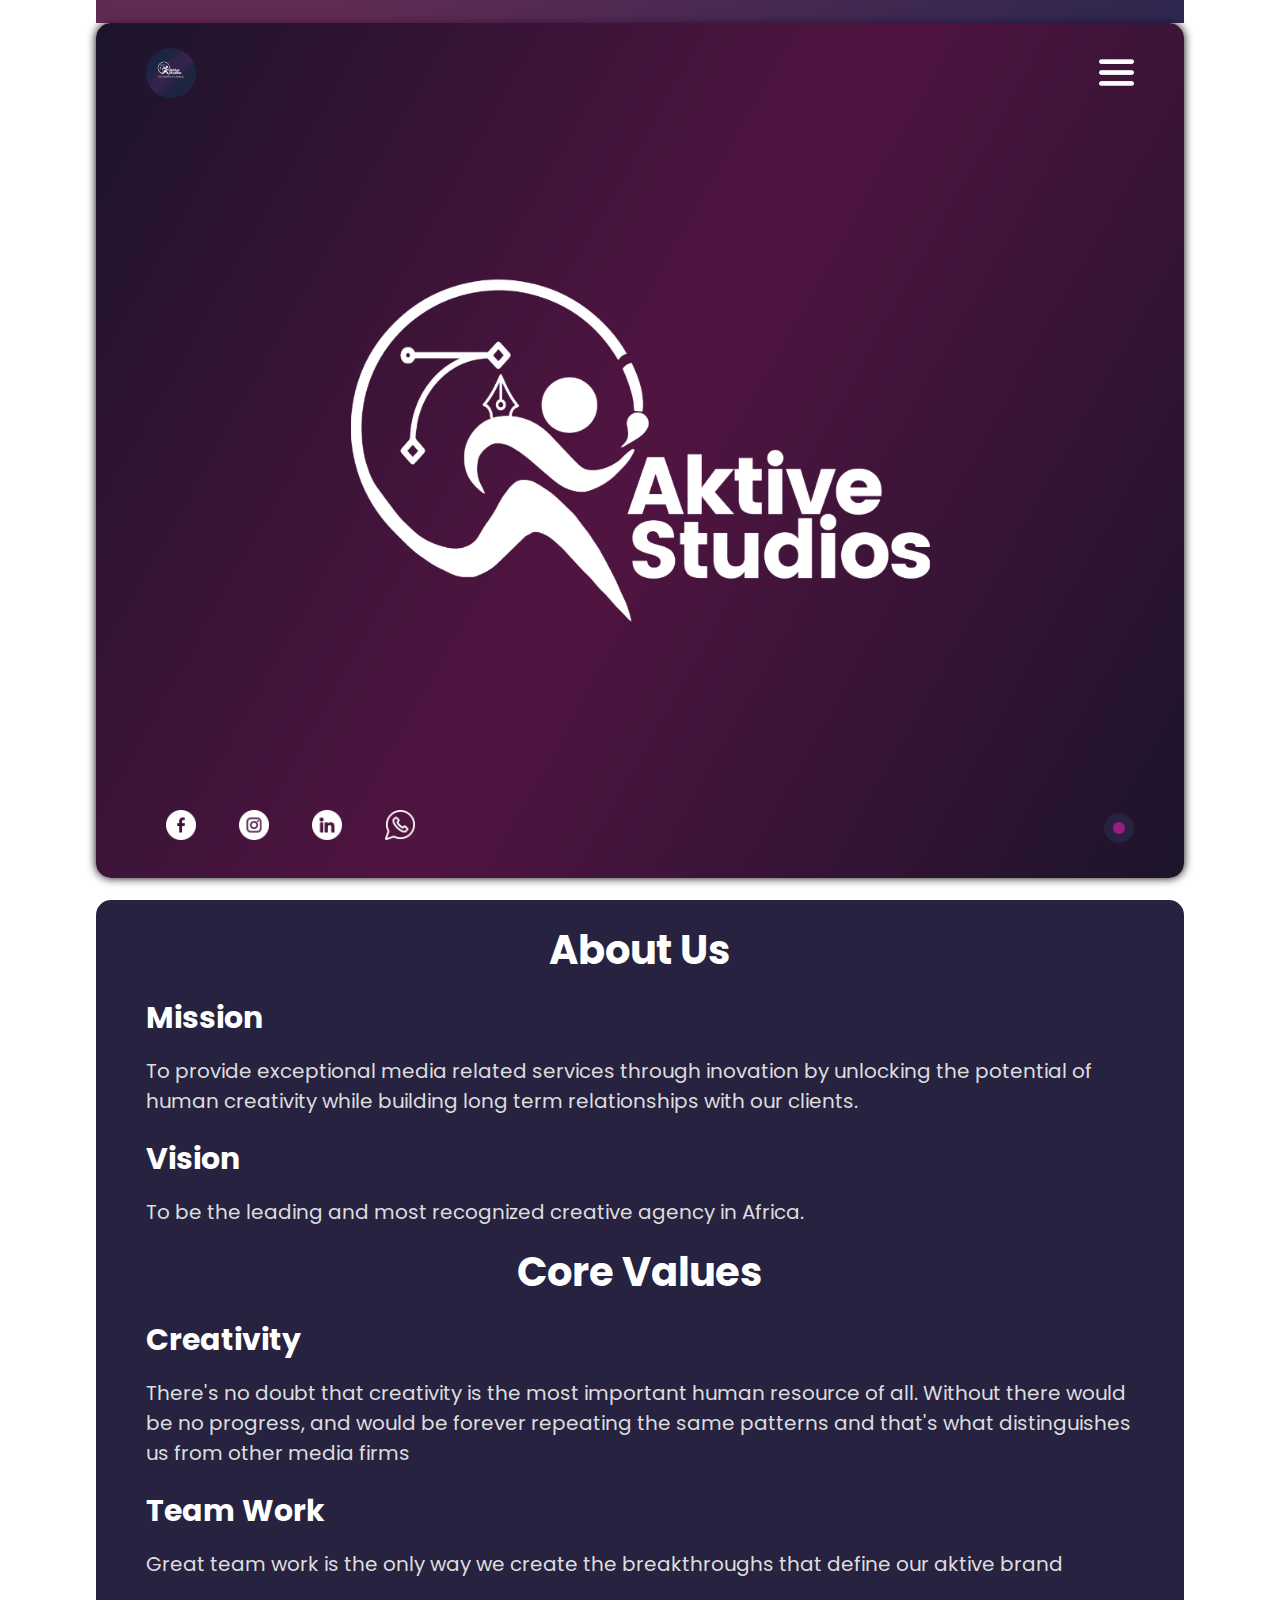
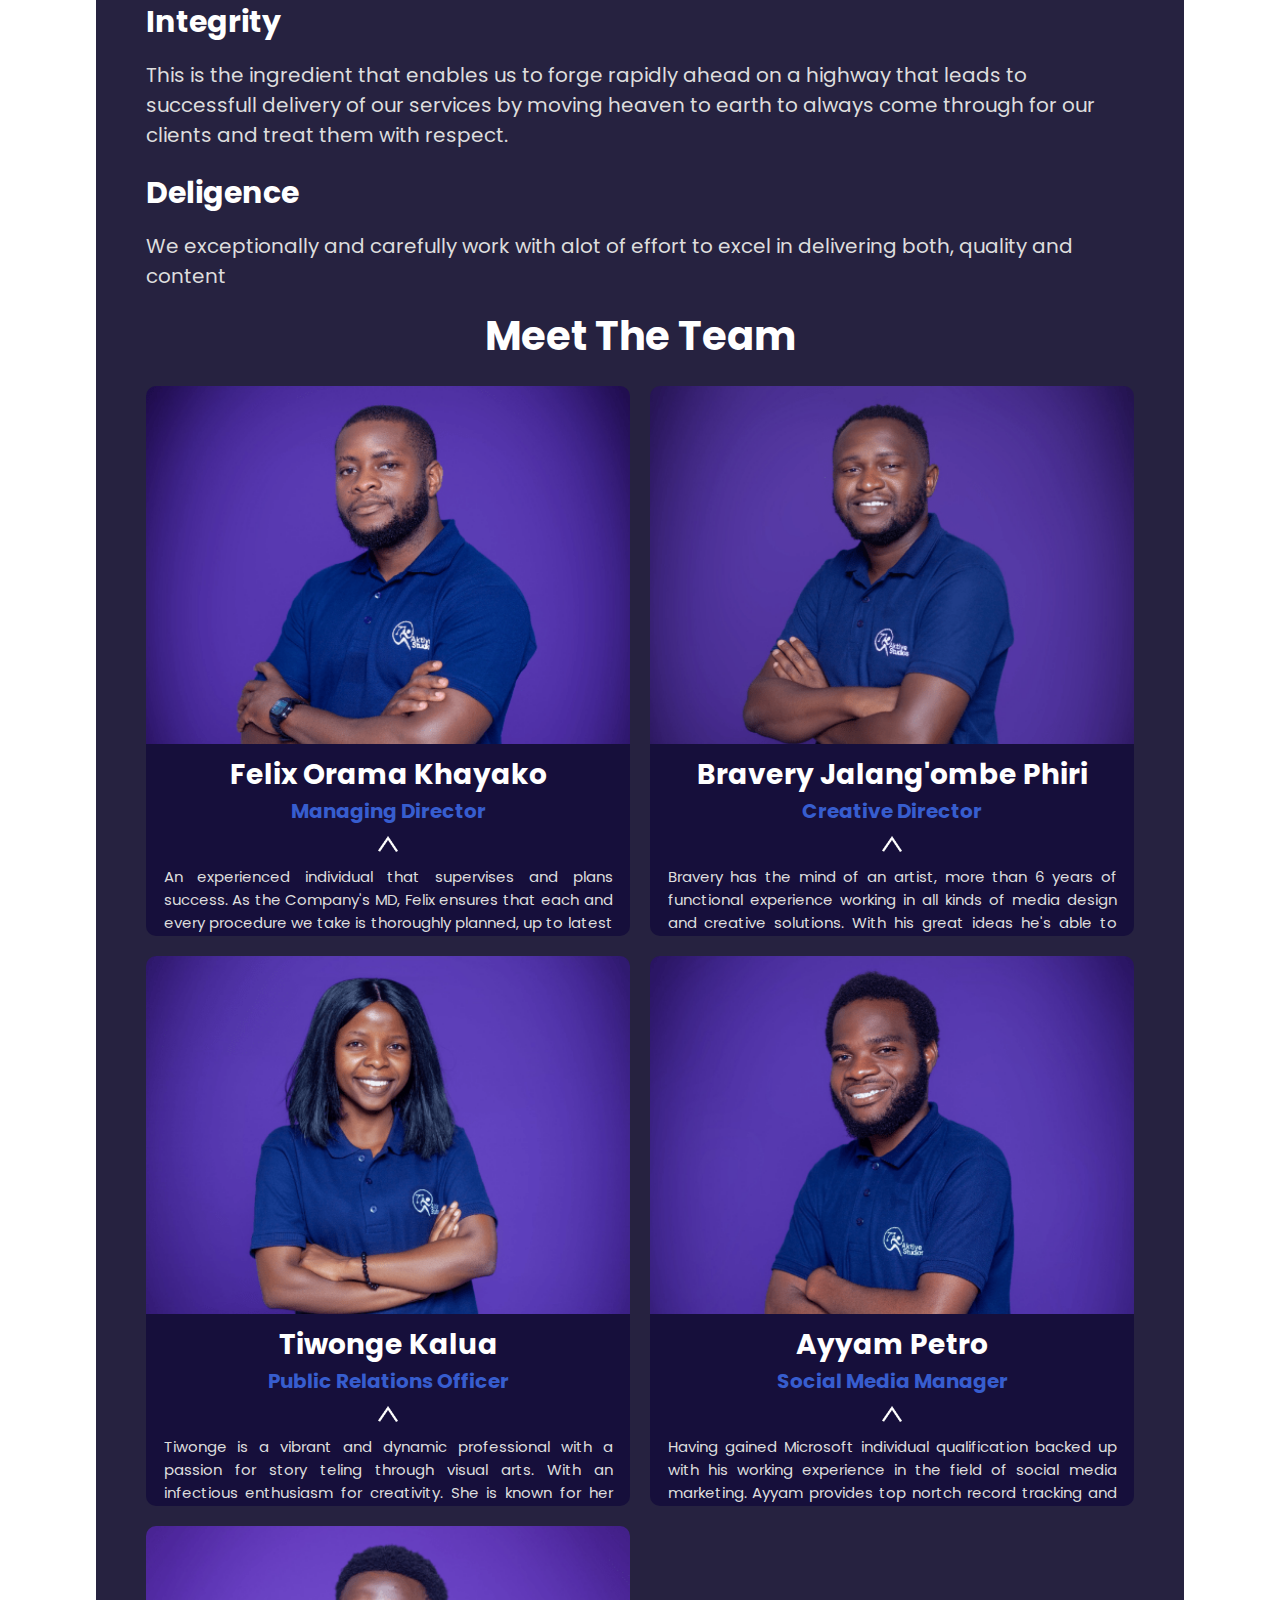
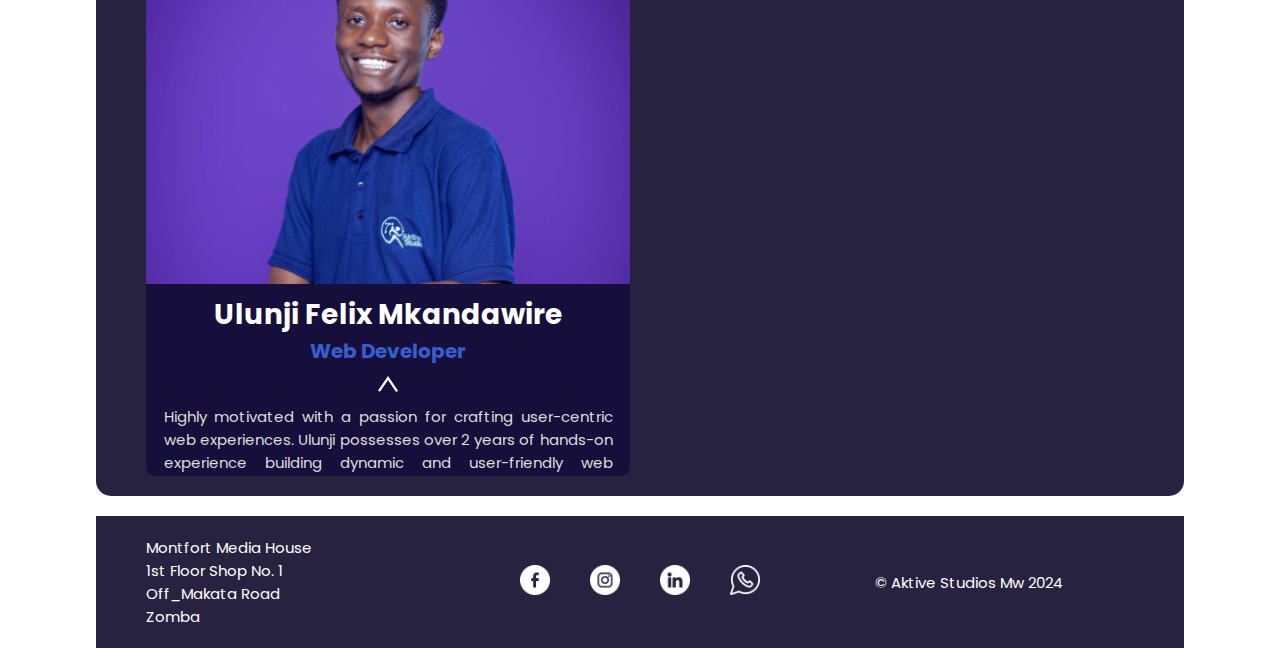
==== commit 72e7f1f2: "Added actual descriptions to aktive-about page" ====
--- a/about.html
+++ b/about.html
@@ -145,9 +145,9 @@
             relationships with our clients.
           </p>
         </div>
-        <!-- VISSION -->
-        <div class="about-statement__description-container">
-          <h2 class="description-conatiner__title">Vission</h2>
+        <!-- VISION -->
+        <div class="about-statement__description-container">
+          <h2 class="description-conatiner__title">Vision</h2>
           <p class="description-container__description">
             To be the leading and most recognized creative agency in Africa.
           </p>
@@ -211,10 +211,10 @@
             />
 
             <p class="profile-description">
-              Lorem ipsum dolor sit amet consectetur adipisicing elit. Enim rem
-              praesentium asperiores beatae atque animi quos odio velit impedit
-              mollitia iusto ullam sequi ipsum architecto esse, maxime
-              dignissimos nisi recusandae.
+              An experienced individual that supervises and plans success. As
+              the Company&apos;s MD, Felix ensures that each and every procedure
+              we take is thoroughly planned, up to latest standards and is being
+              implemented correctly.
             </p>
           </div>
           <!-- INSIDE CARD END-->
@@ -236,10 +236,10 @@
             />
 
             <p class="profile-description">
-              Lorem ipsum dolor sit amet consectetur adipisicing elit. Enim rem
-              praesentium asperiores beatae atque animi quos odio velit impedit
-              mollitia iusto ullam sequi ipsum architecto esse, maxime
-              dignissimos nisi recusandae.
+              Bravery has the mind of an artist, more than 6 years of functional
+              experience working in all kinds of media design and creative
+              solutions. With his great ideas he&apos;s able to create
+              innovative brand identities, Photographs and more.
             </p>
           </div>
           <!-- INSIDE CARD END-->
@@ -261,10 +261,11 @@
             />
 
             <p class="profile-description">
-              Lorem ipsum dolor sit amet consectetur adipisicing elit. Enim rem
-              praesentium asperiores beatae atque animi quos odio velit impedit
-              mollitia iusto ullam sequi ipsum architecto esse, maxime
-              dignissimos nisi recusandae.
+              Tiwonge is a vibrant and dynamic professional with a passion for
+              story teling through visual arts. With an infectious enthusiasm
+              for creativity. She is known for her exceptional communication
+              skills and the ability to forge meaningful connections with
+              clients.
             </p>
           </div>
           <!-- INSIDE CARD END-->
@@ -286,10 +287,12 @@
             />
 
             <p class="profile-description">
-              Lorem ipsum dolor sit amet consectetur adipisicing elit. Enim rem
-              praesentium asperiores beatae atque animi quos odio velit impedit
-              mollitia iusto ullam sequi ipsum architecto esse, maxime
-              dignissimos nisi recusandae.
+              Having gained Microsoft individual qualification backed up with
+              his working experience in the field of social media marketing.
+              Ayyam provides top nortch record tracking and social marketing
+              campaigns. The living embodiment of the studio&apos;s creative
+              spirit, infusing energy and charisma into every interaction and
+              leaving a lasting impression on clients.
             </p>
           </div>
           <!-- INSIDE CARD END-->
@@ -311,10 +314,15 @@
             />
 
             <p class="profile-description">
-              Lorem ipsum dolor sit amet consectetur adipisicing elit. Enim rem
-              praesentium asperiores beatae atque animi quos odio velit impedit
-              mollitia iusto ullam sequi ipsum architecto esse, maxime
-              dignissimos nisi recusandae.
+              Highly motivated with a passion for crafting user-centric web
+              experiences. Ulunji possesses over 2 years of hands-on experience
+              building dynamic and user-friendly web applications using HTML,
+              CSS, JavaScript, and various frameworks and libraries. <br />
+              He is also proficient in version control systems like Git and
+              GitHub, ensuring clean and collaborative development workflows.
+              His experience in UI/UX design principles enables him to create
+              interfaces that are not only functional but also intuitive and
+              aesthetically pleasing.
             </p>
           </div>
           <!-- INSIDE CARD END-->
--- a/css/style.css
+++ b/css/style.css
@@ -748,9 +748,7 @@
 }
 
 .swiper-slide {
-  text-align: center;
-  font-size: 18px;
-  background-color: #0e1425;
+  background-color: #1b2540;
   display: flex;
   justify-content: center;
   align-items: center;
@@ -1069,15 +1067,16 @@
 
 .profile-description {
   color: #ddd;
-  font-size: 1.7em;
+  font-size: 1.5em;
   bottom: 0;
   transform: translateY(0px);
   transition: all 250ms ease-in-out 5ms;
+  padding: 0.25em 0.5em;
   text-align: justify;
 }
 .profile-description:hover {
   background-color: rgb(22, 15, 59);
-  transform: translateY(-110px);
+  transform: translateY(-160px);
   height: 100%;
 }
 
@@ -2089,4 +2088,20 @@
   .nav-sm.active {
     transform: translateY(0);
   }
+}
+.index-swiper-sm {
+  display: none;
+}
+
+@media (max-width: 430px) {
+  .index-swiper-sm {
+    display: block;
+    height: 20em;
+  }
+  .client-logo {
+    width: 250px;
+  }
+  .index-swiper {
+    display: none;
+  }
 }/*# sourceMappingURL=style.css.map */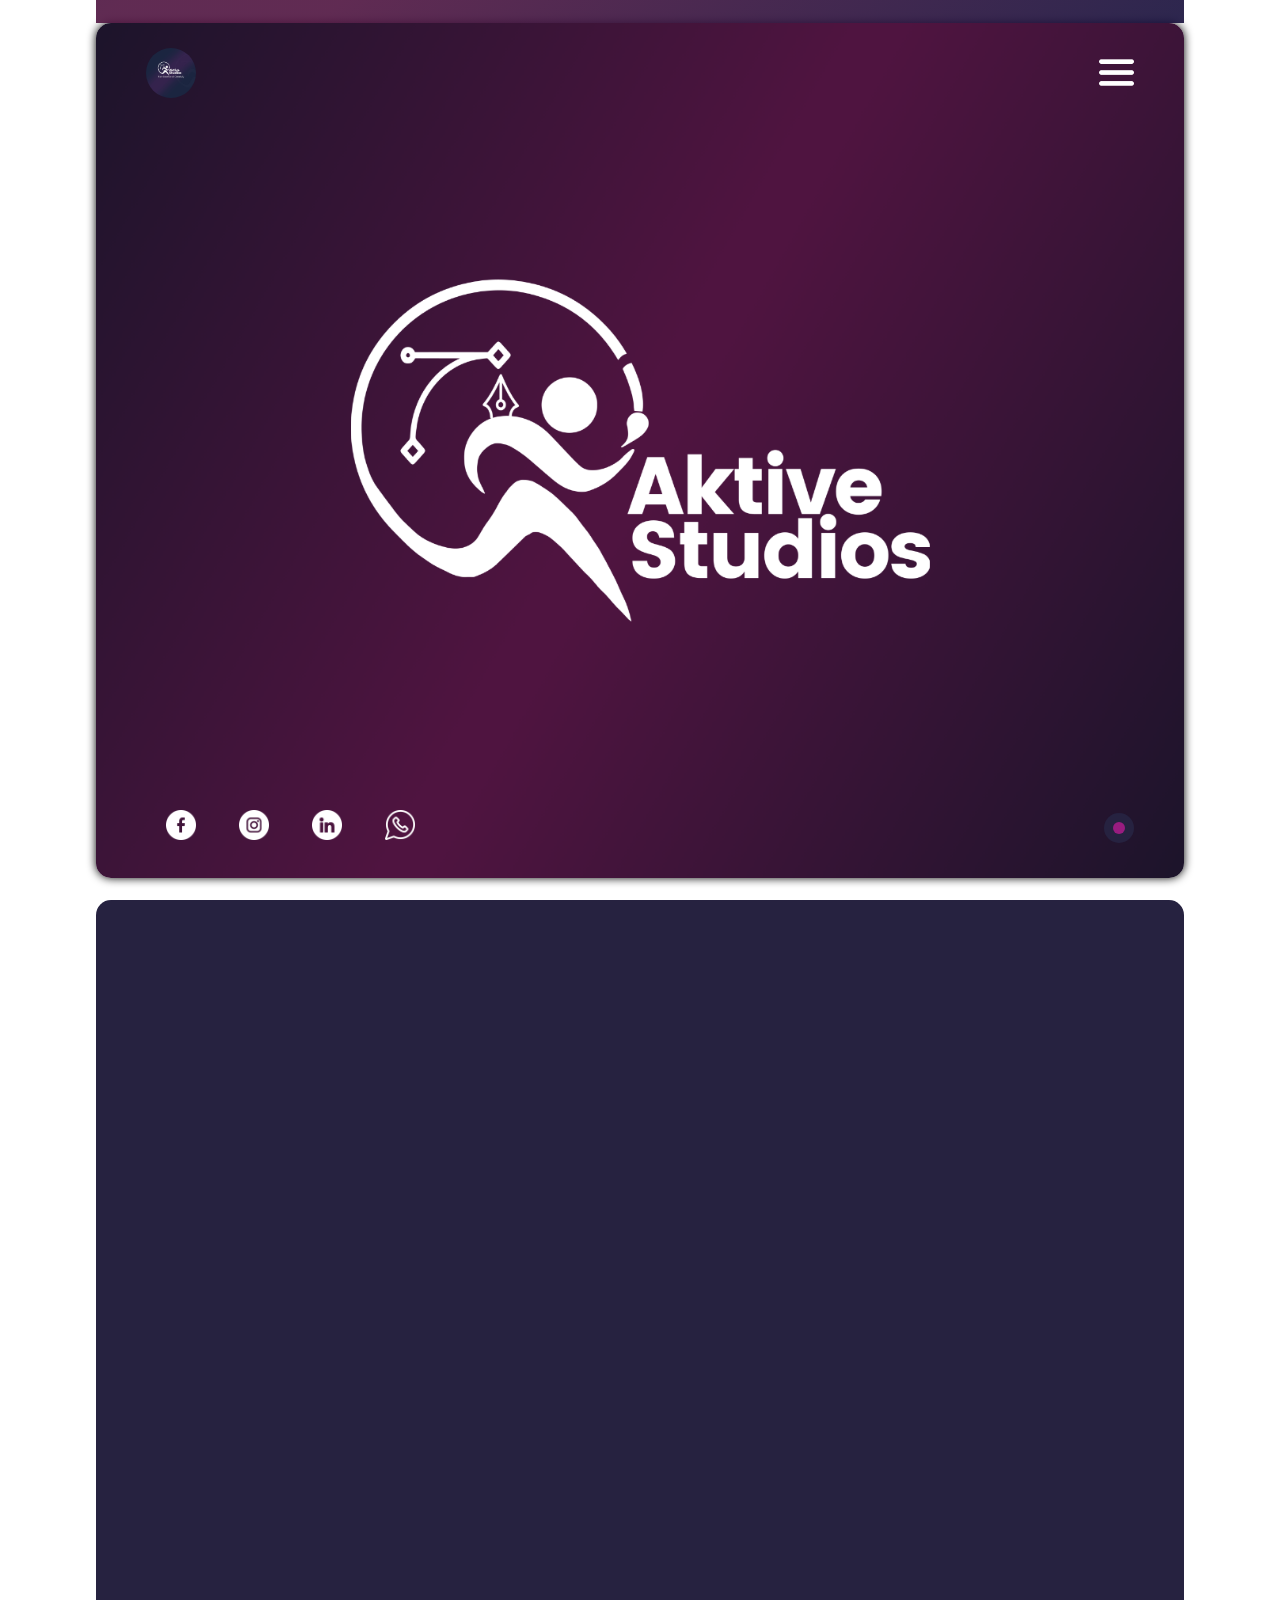
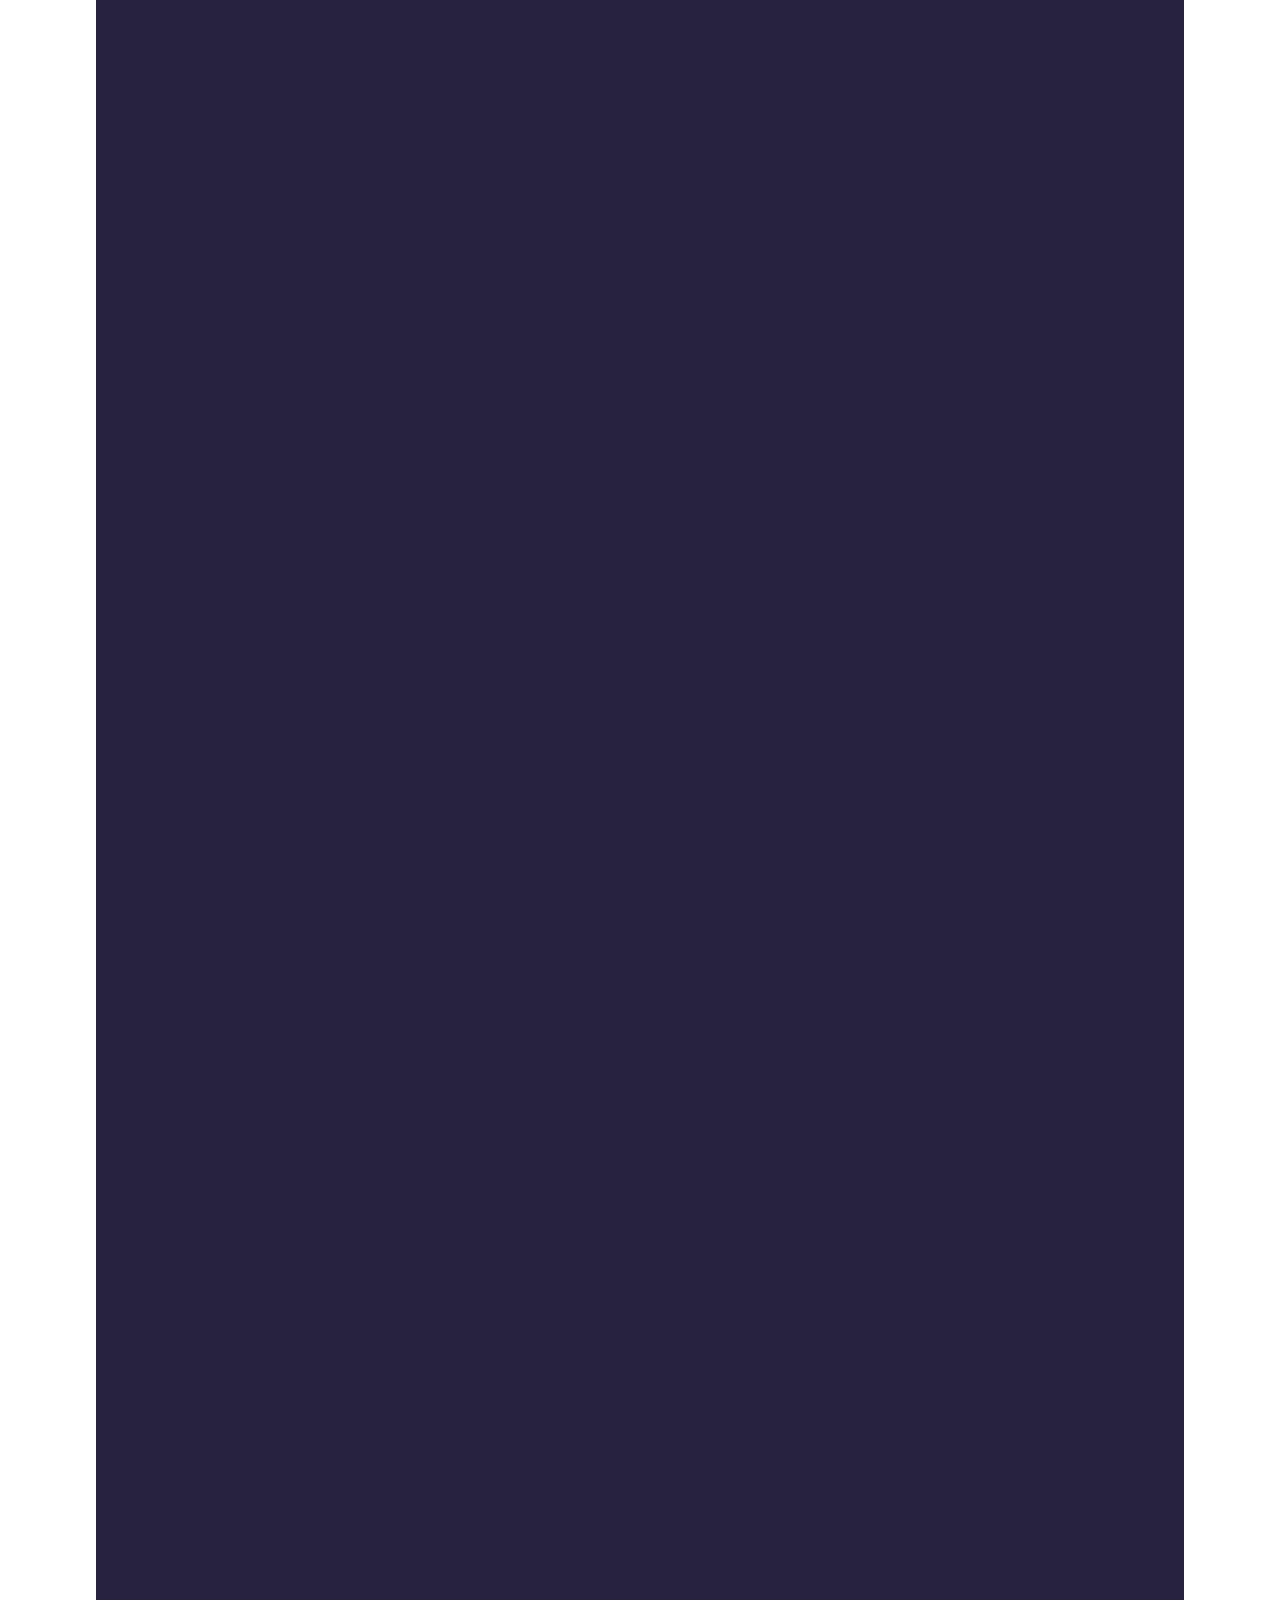
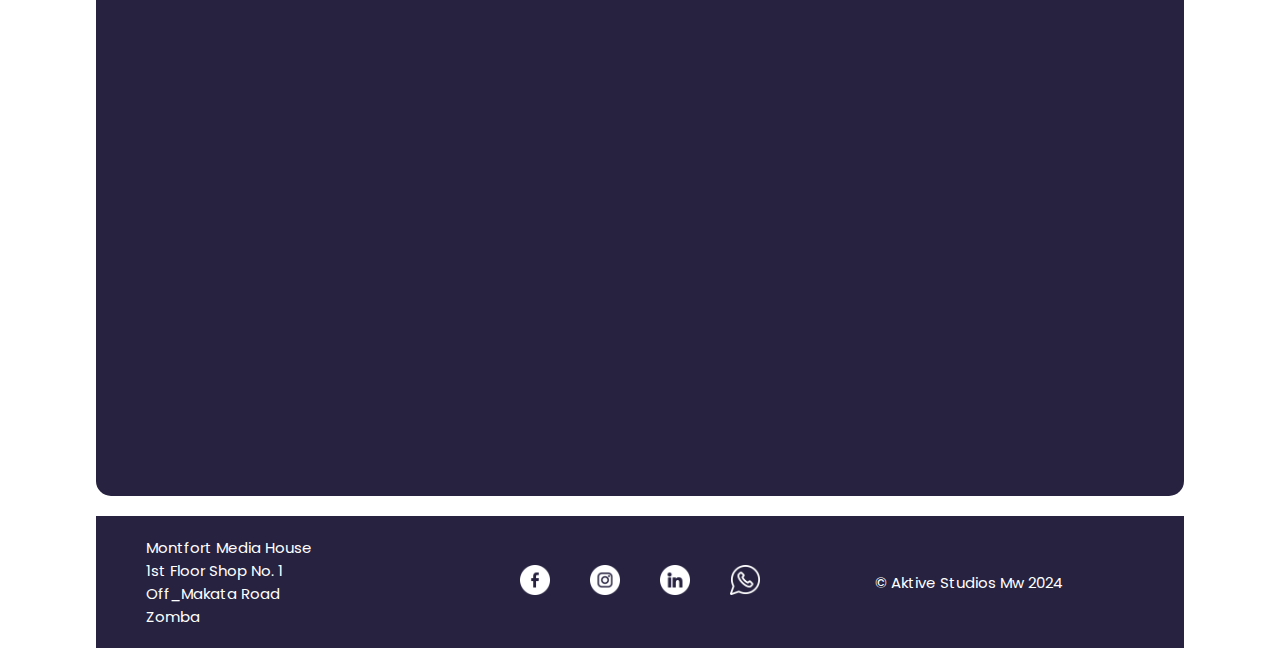
==== commit 75fb98cf: "added animate on scroll and modified price cards" ====
--- a/about.html
+++ b/about.html
@@ -16,6 +16,9 @@
       rel="stylesheet"
       href="https://cdn.jsdelivr.net/npm/swiper@11/swiper-bundle.min.css"
     />
+
+    <!-- ANIMATE ON SCROLL CSS -->
+    <link href="https://unpkg.com/aos@2.3.1/dist/aos.css" rel="stylesheet" />
 
     <!-- FAVICON -->
     <link rel="icon" type="image/x-icon" href="/favicon/favicon.ico" />
@@ -134,9 +137,21 @@
     <main class="main">
       <!-- STATEMENTS -->
       <section class="main__about-statements">
-        <h2 class="about-statements__title">About Us</h2>
+        <h2
+          class="about-statements__title"
+          data-aos="fade-up"
+          data-aos-duration="1000"
+          data-aos-delay="50"
+        >
+          About Us
+        </h2>
         <!-- START -->
-        <div class="about-statement__description-container">
+        <div
+          class="about-statement__description-container"
+          data-aos="fade-up"
+          data-aos-duration="1000"
+          data-aos-delay="150"
+        >
           <!-- MISSION -->
           <h2 class="description-conatiner__title">Mission</h2>
           <p class="description-container__description">
@@ -146,16 +161,33 @@
           </p>
         </div>
         <!-- VISION -->
-        <div class="about-statement__description-container">
+        <div
+          class="about-statement__description-container"
+          data-aos="fade-up"
+          data-aos-duration="1000"
+          data-aos-delay="200"
+        >
           <h2 class="description-conatiner__title">Vision</h2>
           <p class="description-container__description">
             To be the leading and most recognized creative agency in Africa.
           </p>
         </div>
         <!-- CORE VALUES -->
-        <h2 class="about-statements__title">Core Values</h2>
+        <h2
+          class="about-statements__title"
+          data-aos="fade-up"
+          data-aos-duration="1000"
+          data-aos-delay="250"
+        >
+          Core Values
+        </h2>
         <!-- CORE - CREATIVITY -->
-        <div class="about-statement__description-container">
+        <div
+          class="about-statement__description-container"
+          data-aos="fade-up"
+          data-aos-duration="1000"
+          data-aos-delay="300"
+        >
           <h2 class="description-conatiner__title">Creativity</h2>
           <p class="description-container__description">
             There&apos;s no doubt that creativity is the most important human
@@ -165,7 +197,12 @@
           </p>
         </div>
         <!-- CORE - TEAM WORK -->
-        <div class="about-statement__description-container">
+        <div
+          class="about-statement__description-container"
+          data-aos="fade-up"
+          data-aos-duration="1000"
+          data-aos-delay="350"
+        >
           <h2 class="description-conatiner__title">Team Work</h2>
           <p class="description-container__description">
             Great team work is the only way we create the breakthroughs that
@@ -173,7 +210,12 @@
           </p>
         </div>
         <!-- CORE - INTEGRITY -->
-        <div class="about-statement__description-container">
+        <div
+          class="about-statement__description-container"
+          data-aos="fade-up"
+          data-aos-duration="1000"
+          data-aos-delay="400"
+        >
           <h2 class="description-conatiner__title">Integrity</h2>
           <p class="description-container__description">
             This is the ingredient that enables us to forge rapidly ahead on a
@@ -183,7 +225,12 @@
           </p>
         </div>
         <!-- CORE - DELIGENCE -->
-        <div class="about-statement__description-container">
+        <div
+          class="about-statement__description-container"
+          data-aos="fade-up"
+          data-aos-duration="1000"
+          data-aos-delay="450"
+        >
           <h2 class="description-conatiner__title">Deligence</h2>
           <p class="description-container__description">
             We exceptionally and carefully work with alot of effort to excel in
@@ -193,9 +240,21 @@
       </section>
       <!-- TEAM -->
       <section class="main__about-team">
-        <h2 class="about-team__title">Meet The Team</h2>
+        <h2
+          class="about-team__title"
+          data-aos="fade-up"
+          data-aos-duration="1000"
+          data-aos-delay="500"
+        >
+          Meet The Team
+        </h2>
         <!-- CARD -->
-        <div class="about-team__felix card card--profile">
+        <div
+          class="about-team__felix card card--profile"
+          data-aos="fade-left"
+          data-aos-duration="1000"
+          data-aos-delay="250"
+        >
           <!-- INSIDE CARD -->
           <div
             class="about-team__profile-picture about-team__profile-picture--felix"
@@ -220,7 +279,12 @@
           <!-- INSIDE CARD END-->
         </div>
         <!-- CARD -->
-        <div class="about-team__brave card card--profile">
+        <div
+          class="about-team__brave card card--profile"
+          data-aos="fade-left"
+          data-aos-duration="1000"
+          data-aos-delay="500"
+        >
           <!-- INSIDE CARD -->
           <div
             class="about-team__profile-picture about-team__profile-picture--bravery"
@@ -245,7 +309,12 @@
           <!-- INSIDE CARD END-->
         </div>
         <!-- CARD -->
-        <div class="about-team__tiwo card card--profile">
+        <div
+          class="about-team__tiwo card card--profile"
+          data-aos="fade-left"
+          data-aos-duration="1000"
+          data-aos-delay="750"
+        >
           <!-- INSIDE CARD -->
           <div
             class="about-team__profile-picture about-team__profile-picture--tiwo"
@@ -271,7 +340,12 @@
           <!-- INSIDE CARD END-->
         </div>
         <!-- CARD -->
-        <div class="about-team__ayami card card--profile">
+        <div
+          class="about-team__ayami card card--profile"
+          data-aos="fade-left"
+          data-aos-duration="1000"
+          data-aos-delay="1000"
+        >
           <!-- INSIDE CARD -->
           <div
             class="about-team__profile-picture about-team__profile-picture--ayami"
@@ -298,7 +372,12 @@
           <!-- INSIDE CARD END-->
         </div>
         <!-- CARD -->
-        <div class="about-team__ulunji card card--profile">
+        <div
+          class="about-team__ulunji card card--profile"
+          data-aos="fade-left"
+          data-aos-duration="1000"
+          data-aos-delay="1000"
+        >
           <!-- INSIDE CARD -->
           <div
             class="about-team__profile-picture about-team__profile-picture--ulunji"
@@ -375,6 +454,8 @@
         <p class="copyright__info">&copy; Aktive Studios Mw 2024</p>
       </div>
     </footer>
+    <!-- ANIMATE ON SCROLL -->
+    <script src="https://unpkg.com/aos@2.3.1/dist/aos.js"></script>
     <!-- SWIPER JS -->
     <script src="https://cdn.jsdelivr.net/npm/swiper@11/swiper-bundle.min.js"></script>
     <!-- JAVASCRIPT -->
--- a/css/style.css
+++ b/css/style.css
@@ -1072,6 +1072,7 @@
   transform: translateY(0px);
   transition: all 250ms ease-in-out 5ms;
   padding: 0.25em 0.5em;
+  z-index: 1;
   text-align: justify;
 }
 .profile-description:hover {
@@ -1469,13 +1470,22 @@
 .card-one {
   grid-area: card-one;
 }
+.card-one:hover {
+  cursor: default;
+}
 
 .card-two {
   grid-area: card-two;
 }
+.card-two:hover {
+  cursor: default;
+}
 
 .card-three {
   grid-area: card-three;
+}
+.card-three:hover {
+  cursor: default;
 }
 
 .pricing__price-card {
@@ -1491,21 +1501,36 @@
   font-size: 2em;
   color: #160f3b;
   text-align: center;
-  height: 15%;
+  height: 20%;
   display: flex;
   align-items: center;
   justify-content: center;
+  line-height: 1;
 }
 
 .package-price {
   font-size: 2.5em;
   color: #160f3b;
   text-align: center;
-  height: 15%;
+  height: 10%;
   font-weight: 500;
   display: flex;
   align-items: center;
   justify-content: center;
+  display: none;
+}
+
+.card-shape {
+  background-color: #160f3b;
+  width: 30px;
+  height: 10%;
+  margin-inline: auto;
+  border-radius: 100%;
+  display: flex;
+  align-items: center;
+  justify-content: center;
+  color: #fff;
+  text-align: center;
 }
 
 .package-feature {
@@ -1516,11 +1541,26 @@
   color: #160f3b;
   font-size: 1.5em;
   font-weight: 400;
+  -moz-text-align-last: left;
+       text-align-last: left;
 }
 
 .features-title {
-  font-size: 2em;
-  color: #160f3b;
+  font-size: 1.8em;
+  color: rgba(22, 15, 59, 0.8784313725);
+}
+
+.inner-features {
+  display: flex;
+  width: 100%;
+  justify-content: space-evenly;
+  padding: 0 0.5em;
+  margin-top: 0.5em;
+}
+.inner-features ul li {
+  font-size: 1.4em;
+  font-weight: 500;
+  color: rgba(4, 0, 24, 0.8784313725);
 }
 
 .order-btn {
@@ -1944,7 +1984,7 @@
 }
 
 .hero-section__right--graphic-design {
-  background-image: url("/project-assests/images/graphics-design-animated.jpg");
+  background-image: url("/project-assests/aktive-stu-compressed/adobe-products-on-tablet-min.jpg");
 }
 
 .gallery-graphic-design--up-up {
@@ -1952,7 +1992,10 @@
 }
 
 .logo-design-img {
-  background-image: url("/project-assests/images/laptop-pencils.jpg");
+  background-image: url("/project-assests/aktive-stu-compressed/graphics-animated-2-min.jpg");
+  background-size: cover;
+  background-position: center;
+  background-repeat: no-repeat;
 }
 
 .graphic-img-1 {
@@ -2104,4 +2147,15 @@
   .index-swiper {
     display: none;
   }
+}
+.express-description {
+  width: 80%;
+  margin-inline: auto;
+  font-size: 1.5em;
+  color: #160f3b;
+  font-weight: 500;
+}
+
+small {
+  color: #000;
 }/*# sourceMappingURL=style.css.map */